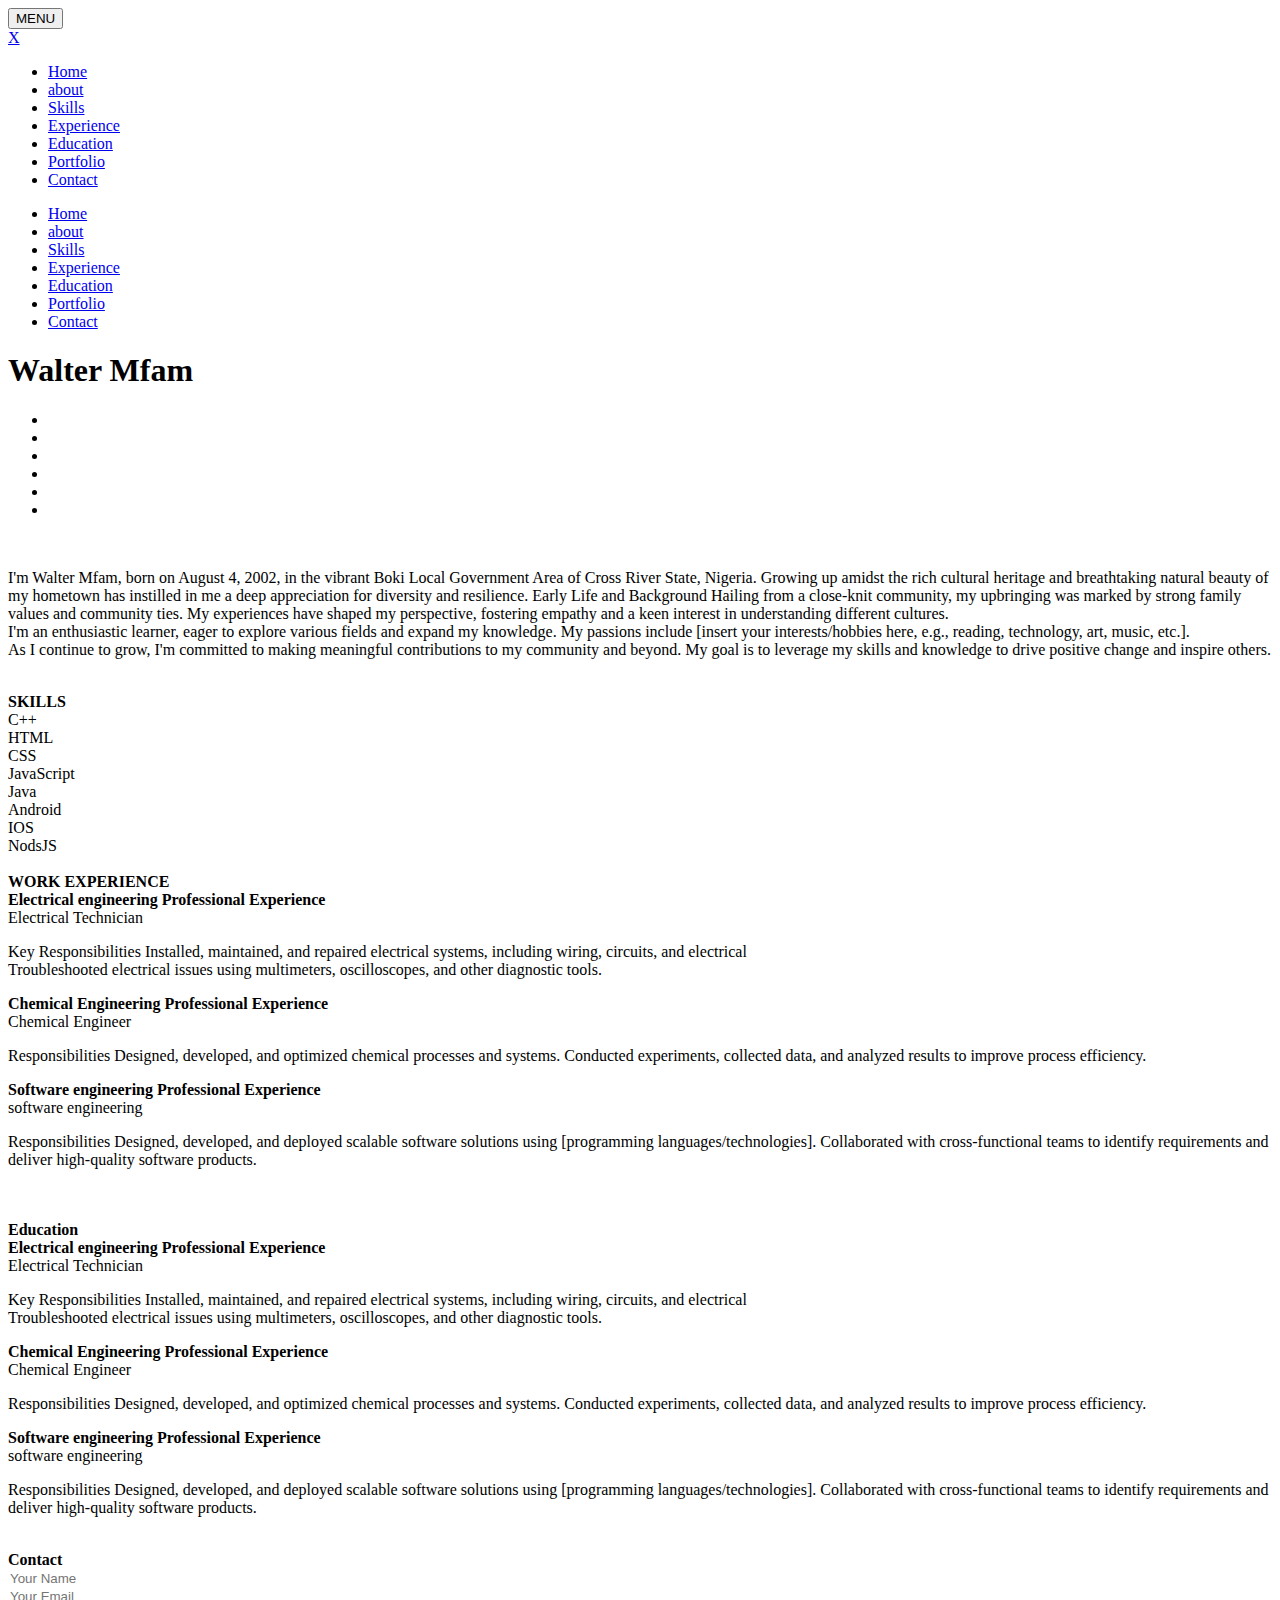
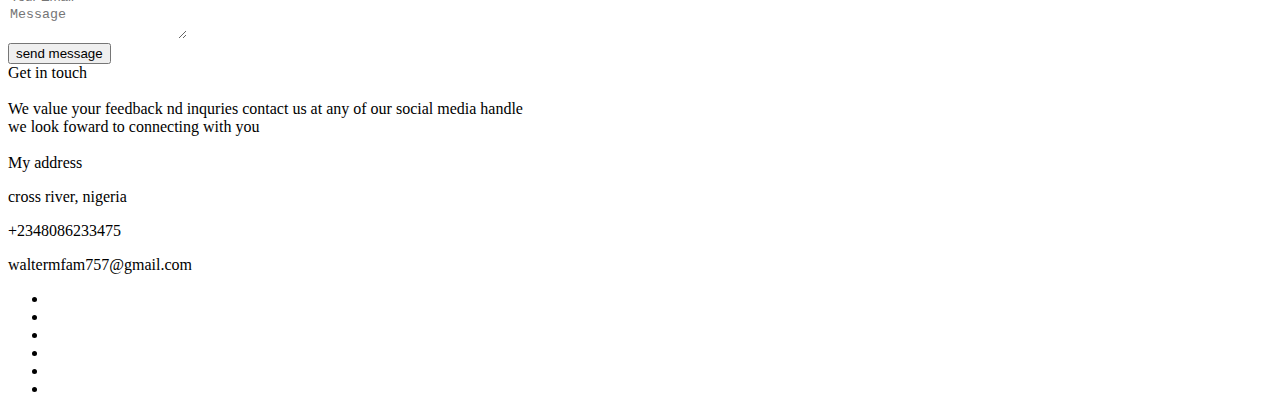
==== index.html @ c1c24587 "creat index" ====
<!DOCTYPE html>
<html lang="en">
<head>
    <meta charset="UTF-8">
    <meta name="viewport" content="width=device-width, initial-scale=1.0"  minimum-scale="1">
    <title>walter mfam</title>
    <link rel="stylesheet" href="style.css">

</head>
<body>

    <header id="body-header">
      <div class="light-div"> 
        <a id="menu"  href="#light-box"> <button id="mbtn">MENU</button> </a>
         </div>
         <div id="light-box">
                     <a href="#">X</a>
                     <ul class="list" >
                       <li>
                           <a href="#">Home</a>
                        </li>
                        <li>
                           <a href="#About">about</a>
                        </li>
                        <li>
                           <a href="#skills">Skills</a>
                        </li>
                        <li>
                           <a href="#experience">Experience</a>
                        </li>
                        <li>
                           <a href="#education">Education</a>
                        </li>
                        <li>
                           <a href="#portfolio">Portfolio</a>
                        </li>
                        <li>
                           <a href="#contact">Contact</a>
                        </li>
                   </ul>
         </div>
         
         
        <nav>
         
          <div id="hide"> 
        <ul class="horizontal-list text-center" >
            <li>
                <a href="#">Home</a>
             </li>
             <li>
                <a href="#About">about</a>
             </li>
             <li>
                <a href="#skills-section">Skills</a>
             </li>
             <li>
                <a href="#experience">Experience</a>
             </li>
             <li>
                <a href="#education">Education</a>
             </li>
             <li>
                <a href="#portfolio">Portfolio</a>
             </li>
             <li>
                <a href="#contact">Contact</a>
             </li>
        </ul>
      </div>
      </nav>
         

        <DIV class="header-name">
            <H1>
                Walter Mfam
            </H1>
        </DIV>

       <div class="social-div">
        <ul class="horizontal-list-social text-center">
            <li>
                <a href="https://www.linkedin.com/login"><img class="images" src="images/icons8-linkedin-32.png" alt=""></a>
            </li>
            <li>
                <a href="https://x.com/?lang=en"><img class="images" src="images/icons8-twitter-32.png" alt=""></a>
            </li>

            <li>
                <a href="https://www.facebook.com/"><img class="images" src="images/icons8-facebook-32.png" alt=""></a>
            </li>
            <li>
                <a href="https://accounts.google.com.ng/"><img class="images" src="images/icons8-gmail-32.png" alt=""></a>
            </li>
            <li>
                <a href="https://www.google.com/"><img class="images" src="images/icons8-google-32.png" alt=""></a>
            </li>
           
            <li>
                <a href="https://web.whatsapp.com/"><img class="images" src="images/icons8-whatsapp-32.png" alt=""></a>
            </li>
            
        </ul>
       </div>
    </header>


    

<main>

    <section class="home">

    </section>


    <section class="about">
         <div class="my-image">
            <img src="images/IMG_20240508_113622_561.jpg" alt="">

         </div>
         <div class="text-centermain">
            <p>


I'm Walter Mfam, born on August 4, 2002, in the vibrant Boki Local Government Area of Cross River State, Nigeria. Growing up amidst the rich cultural heritage and breathtaking natural beauty of my hometown has instilled in me a deep appreciation for diversity and resilience.

Early Life and Background
Hailing from a close-knit community, my upbringing was marked by strong family values and community ties. My experiences have shaped my perspective, fostering empathy and a keen interest in understanding different cultures.

<br>
I'm an enthusiastic learner, eager to explore various fields and expand my knowledge. My passions include [insert your interests/hobbies here, e.g., reading, technology, art, music, etc.].

<br>
As I continue to grow, I'm committed to making meaningful contributions to my community and beyond. My goal is to leverage my skills and knowledge to drive positive change and inspire others.
            </p>
         </div>
    </section>

    <section class="skills-section">

      <div class="skills-head">
      <DIV id="section-icon">
        <div class="ico">
        <img class="icon" src="images/icons8-skills-32.png" alt="">
        </div>
      </DIV>
      <div  id="section-text">
        <div class="text"> <b> SKILLS</b> </div>
      </div>
      </div>

      <div  class="container">
       
         
        <div class="skills">
          <div id="skills">
            <div id="color-div1"><div class="color-content"> C++</div></div>
          </div>
          <div id="skills">
            <div id="color-div2"><div class="color-content">HTML</div></div>
          </div>
          <div id="skills">
            <div id="color-div3"><div class="color-content">CSS</div></div>
          </div>
         
          <div id="skills">
            <div id="color-div5"><div class="color-content">JavaScript</div></div>
          </div>
          <div id="skills">
            <div id="color-div6"><div class="color-content">Java</div></div>
          </div>
          <div id="skills">
            <div id="color-div7"><div class="color-content">Android</div></div>
          </div>
          <div id="skills">
            <div id="color-div8"><div class="color-content">IOS</div></div>
          </div>
          <div id="skills">
            <div id="color-div9"><div class="color-content">NodsJS</div></div>
          </div>

        </div>
      </div>
    </section>

     <div class="experience">
    <section class="experience">
      <div class="skills-head">
      <DIV id="section-icon">
        <div class="ico">
        <img class="icon" src="images/icons8-work-experience-32.png" alt="">
        </div>
      </DIV>
      <div  id="section-text">
        <div class="text"> <b> WORK EXPERIENCE</b> </div>
      </div>
      </div>
      <div class="timeline">
        
        <div class="timeline-box">
            <span class="electrical"><b> Electrical engineering </b></span>
             
             <b> Professional Experience</b> <br>
 Electrical Technician <br>
<p class="experience-text">
 Key Responsibilities
 Installed, maintained, and repaired electrical systems, including wiring, circuits, and electrical <br>
 Troubleshooted electrical issues using multimeters, oscilloscopes, and other diagnostic tools. <br>


             </p>

        </div>
        <div class="timeline-box">
                  <span class="chemical"><b> Chemical Engineering </b></span>
                 <b> Professional Experience</b> <br>
Chemical Engineer <br>
<p class="experience-text">
 Responsibilities
 Designed, developed, and optimized chemical processes and systems.
Conducted experiments, collected data, and analyzed results to improve process efficiency.
</p>
        </div>
        <div class="timeline-box">
          <span class="software"><b> Software engineering</b></span>
          <b> Professional Experience</b> <br>
software engineering <br>
<p class="experience-text">
      
Responsibilities
Designed, developed, and deployed scalable software solutions using [programming languages/technologies].
Collaborated with cross-functional teams to identify requirements and deliver high-quality software products.

</p>
        </div>
        <div class="divider">

          <div class="timeline-traveller">
            
               <img class="travel-ico" src="images/icons8-airplane-32.png" alt="">
          </div>
        </div>


      </div>
    
    </section>
  </div>
    <section class="education"> 
      <div class="skills-head">
        <DIV id="section-icon">
          <div class="ico">
          <img class="icon" src="images/icons8-education-32.png" alt="">
          </div>
        </DIV>
        <div  id="section-text">
          <div class="text"> <b> Education</b> </div>
        </div>
        </div>
        <div class="timeline">
          
          <div class="timeline-box">
              <span class="electrical"><b> Electrical engineering </b></span>
               
               <b> Professional Experience</b> <br>
   Electrical Technician <br>
  <p class="experience-text">
   Key Responsibilities
   Installed, maintained, and repaired electrical systems, including wiring, circuits, and electrical <br>
   Troubleshooted electrical issues using multimeters, oscilloscopes, and other diagnostic tools. <br>
  
  
               </p>
  
          </div>
          <div class="timeline-box">
                    <span class="chemical"><b> Chemical Engineering </b></span>
                   <b> Professional Experience</b> <br>
  Chemical Engineer <br>
  <p class="experience-text">
   Responsibilities
   Designed, developed, and optimized chemical processes and systems.
  Conducted experiments, collected data, and analyzed results to improve process efficiency.
  </p>
          </div>
          <div class="timeline-box">
            <span class="software"><b> Software engineering</b></span>
            <b> Professional Experience</b> <br>
  software engineering <br>
  <p class="experience-text">
        
  Responsibilities
  Designed, developed, and deployed scalable software solutions using [programming languages/technologies].
  Collaborated with cross-functional teams to identify requirements and deliver high-quality software products.
  
  </p>
          </div>
          <div class="divider">
  
            <div class="timeline-traveller">
              
                 <img class="travel-ico" src="images/icons8-airplane-32.png" alt="">
            </div>
          </div>
  
  
        </div>
      
    </section>


    <section class="portfolio">

    </section>


    <section class="contact">
    <div class="contact-head">
      <div id="contact-text">
        <b> Contact </b>
      </div>
    </div>
    <div class="content">
      
        <form action="" id="formm">
          <div class="form">
          <input type="name" placeholder="Your Name" style="border: none;" class="input">
          <div class="border"></div>
          <input type="email" placeholder="Your Email" style="border: none;" class="input">
          <div class="border"></div>
          <textarea name="experience" id="text-area" placeholder="Message" style="border: none;"></textarea>
          <div class="border"></div>
          <button class="but">send message</button>
         </div>
        </form>

      
      <div class="contact-me">
        <span class="get">Get in touch<span> <br>
          <br>
        <span class="span-text">
          We value your feedback nd inquries contact us at any of our social media handle <br>
          we look foward to connecting with you
        </span> <br>
        <br>
        <span class="get">My address</span>
        <p class="location adjust">cross river, nigeria</p>
        <p class="phone adjust">+2348086233475</p>
        <p class="email adjust">waltermfam757@gmail.com</p>
      </div>
    </div>
    <div class="social-contact">
      <ul class="horizontal-list-social text-center">
        <li>
            <a href="https://www.linkedin.com/login"><img class="images" src="images/icons8-linkedin-32.png" alt=""></a>
        </li>
        <li>
            <a href="https://x.com/?lang=en"><img class="images" src="images/icons8-twitter-32.png" alt=""></a>
        </li>

        <li>
            <a href="https://www.facebook.com/"><img class="images" src="images/icons8-facebook-32.png" alt=""></a>
        </li>
        <li>
            <a href="https://accounts.google.com.ng/"><img class="images" src="images/icons8-gmail-32.png" alt=""></a>
        </li>
        <li>
            <a href="https://www.google.com/"><img class="images" src="images/icons8-google-32.png" alt=""></a>
        </li>
       
        <li>
            <a href="https://web.whatsapp.com/"><img class="images" src="images/icons8-whatsapp-32.png" alt=""></a>
        </li>
        
    </ul>
    </div>
    </section>
       
       </div>
    </main>
    
</body>
</html>
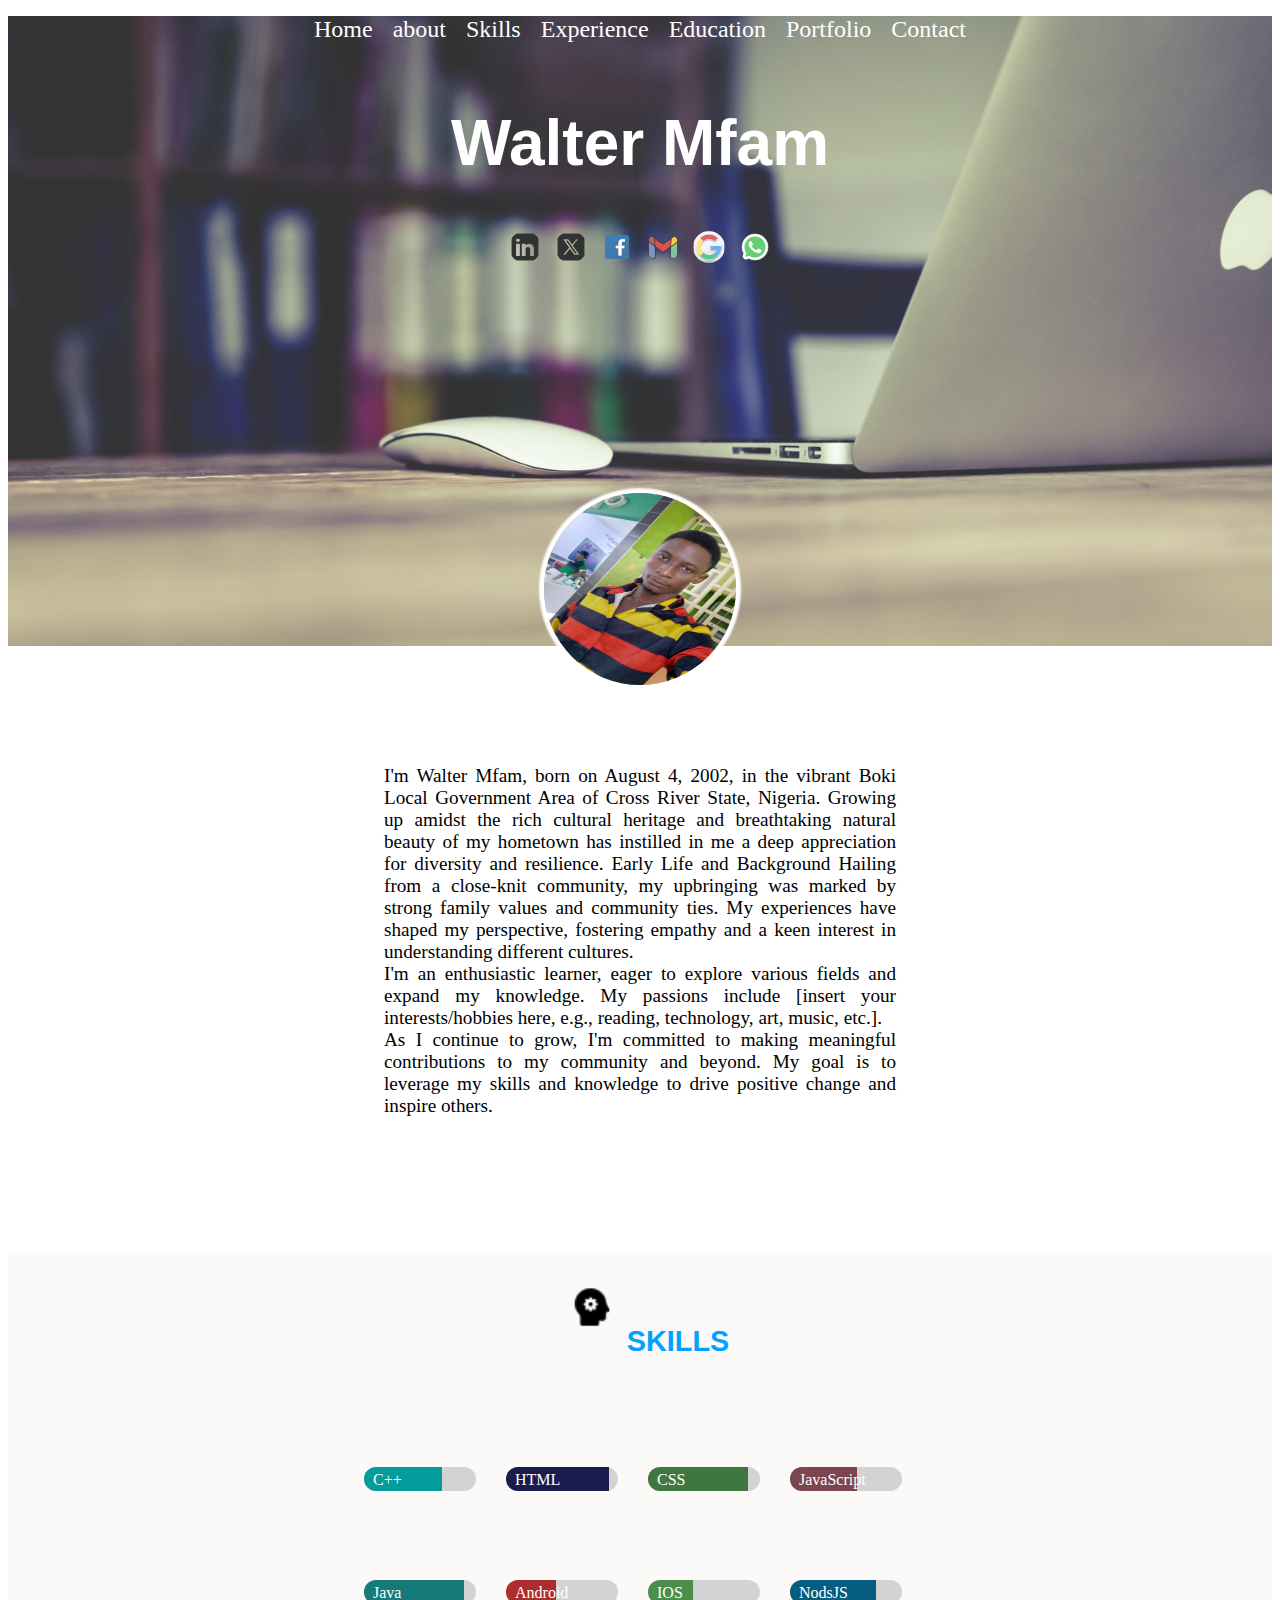
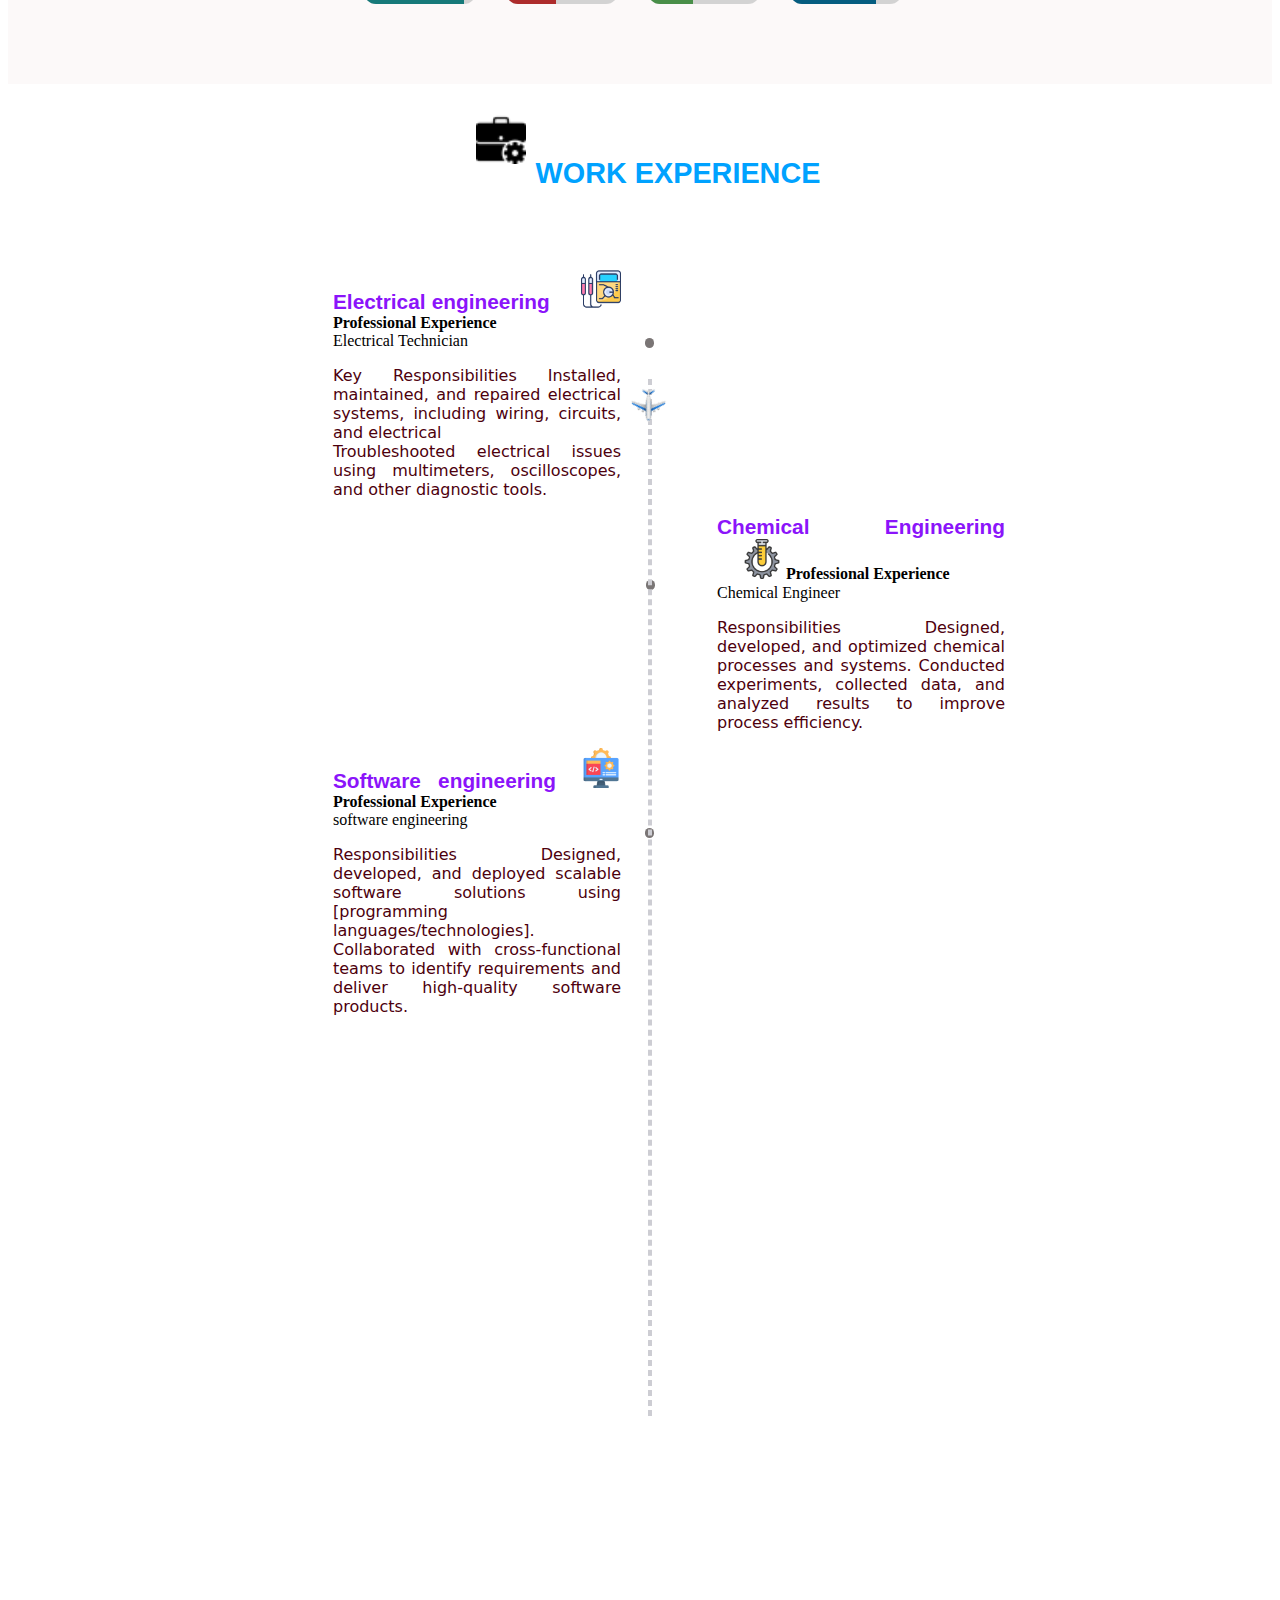
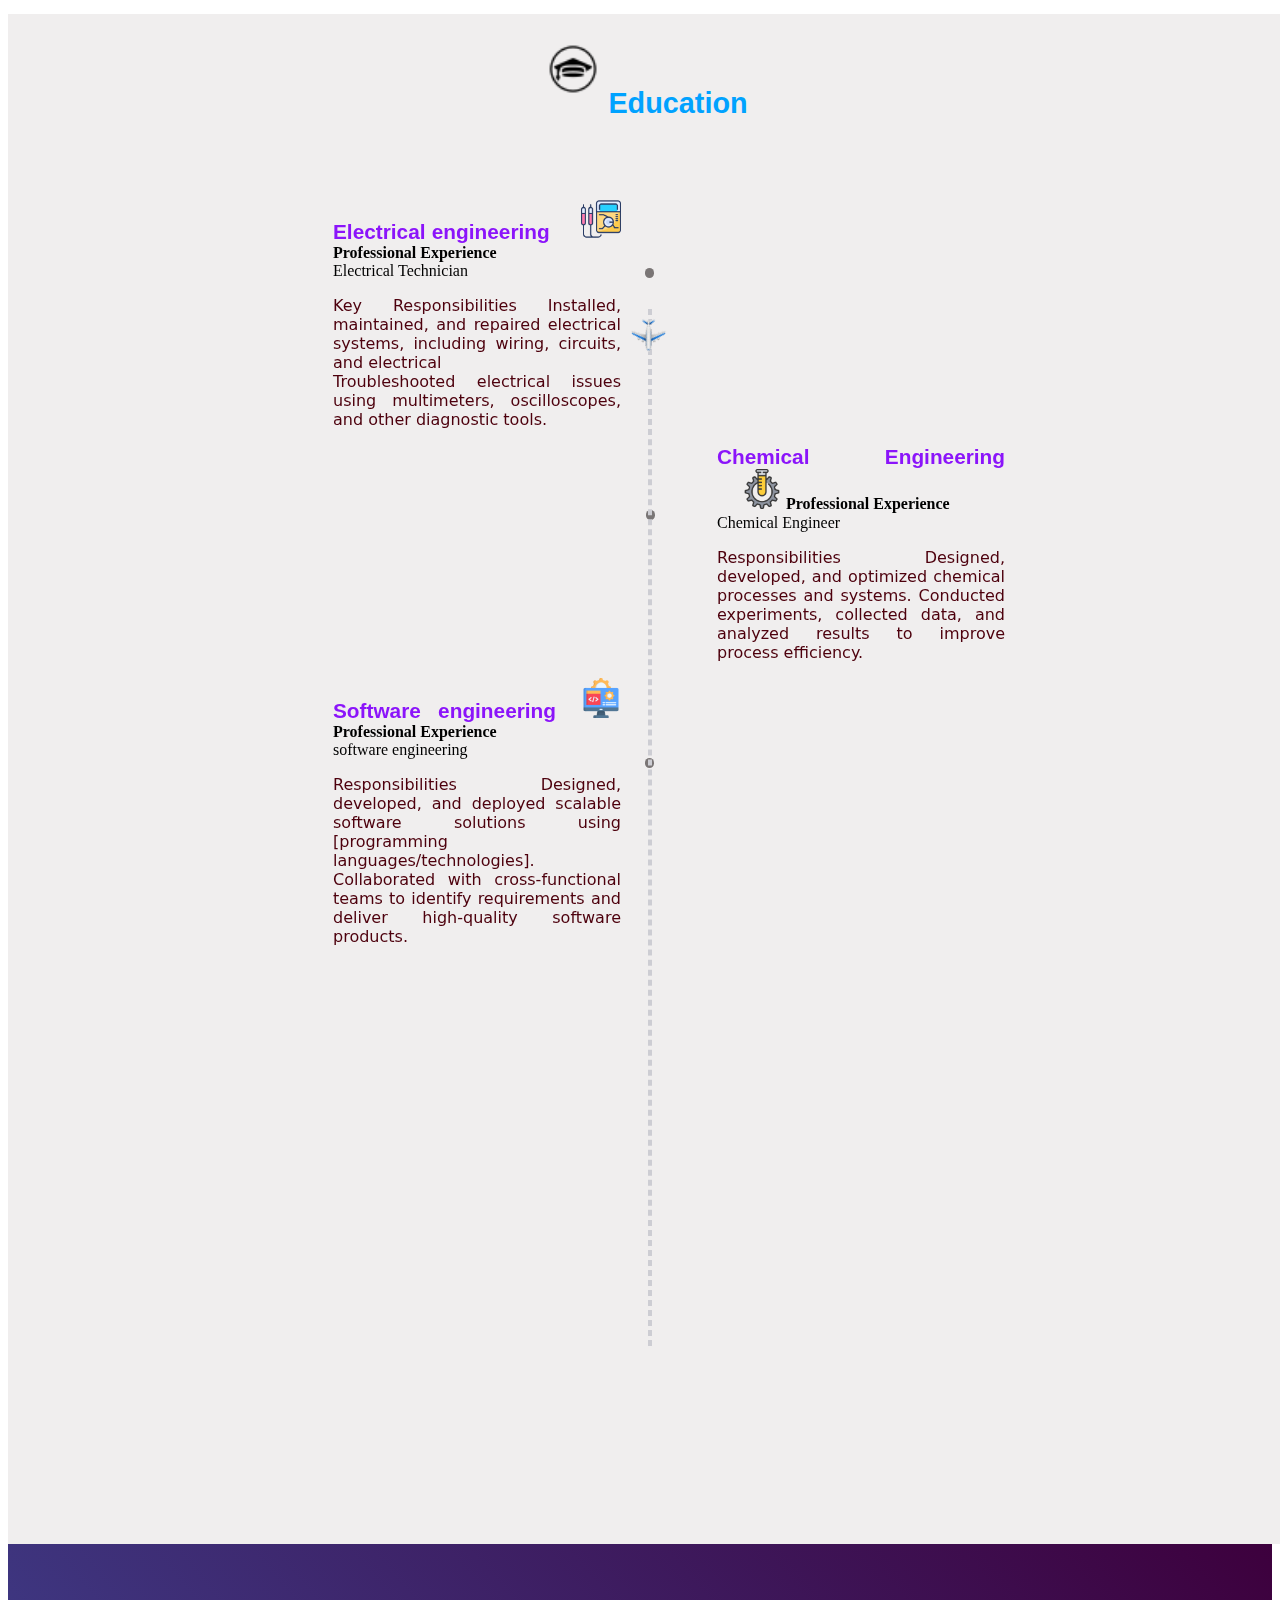
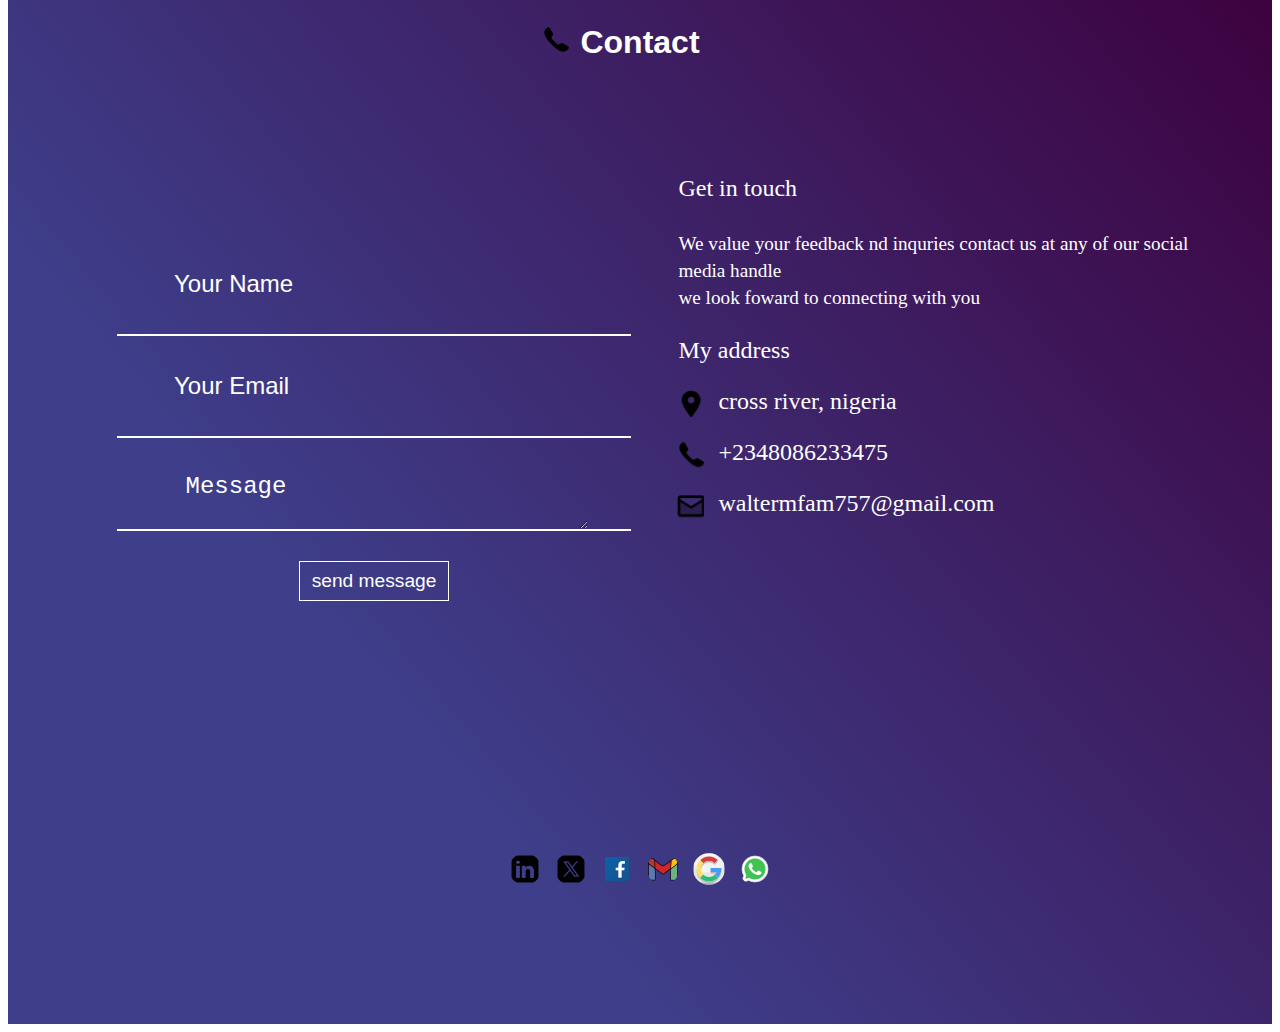
==== commit afbfdc02: "add discription meta on html" ====
--- a/index.html
+++ b/index.html
@@ -2,6 +2,10 @@
 <html lang="en">
 <head>
     <meta charset="UTF-8">
+    <meta name="description" content=" about walter mfam, walters education, walters bio, walters work experience">
+    <meta name="author" content="mfam walter mfam">
+    <meta name="keywords" content="walter, mfam, html, web developer">
+
     <meta name="viewport" content="width=device-width, initial-scale=1.0"  minimum-scale="1">
     <title>walter mfam</title>
     <link rel="stylesheet" href="style.css">
--- a/style.css
+++ b/style.css
@@ -0,0 +1,677 @@
+
+/*body header*/
+#body-header{
+    background-image:url(images/macbook_mouse.jpg) ;
+    height: 70vh;
+    background-size: cover;
+    background-position: center;
+    opacity: 0.8;
+    background-attachment: fixed;
+    
+}
+/*horizontal list*/
+.horizontal-list{
+    list-style: none;
+    padding-left: 0px;
+}
+.horizontal-list li{
+    display: inline-block;
+    margin: 0px 8px;
+    font-size: 1.5rem;
+}
+
+.horizontal-list a{
+  color: white;
+  text-decoration: none;    
+}
+.horizontal-list a:hover{
+    color: lightgray;
+    border-bottom: 1px solid white;
+    transition: color 0.5s, border-bottom 0.2s;
+}
+.text-center{
+    text-align: center;
+}
+/*horizontal list social*/
+.horizontal-list-social{
+    padding-left: 0px;
+    margin-top: 4%;
+
+}
+.horizontal-list-social li{
+    display: inline-block;
+    text-align: center;
+    padding-left: 0px;
+    margin: 0px 5px;
+}
+.images{
+    border-radius: 50%;
+}
+.images:hover{
+    box-shadow: 0px 0px 6px 4px rgb(230,196,196,0.3);
+}
+/*header name*/
+.header-name h1{
+font-family:sans-serif;
+ font-size: 4rem;
+ color: white;
+ text-align: center;
+ margin-top: 5%;
+}
+.my-image img{
+    height: 100%;
+    width: 100%;
+    border-radius: 50%;
+    box-shadow: 0px 0px 2px 5px white;
+
+}
+.my-image{
+    height: 12rem;
+    width: 12rem;
+    margin: auto;
+    margin-top: -17vh;
+}
+.about{
+    position: relative;
+    height: auto;
+
+    
+   
+}
+.text-centermain{
+    margin: auto;
+    height: auto;
+    width: 40vw;
+    font-size: 1.2rem;
+    text-align: justify;
+    margin-top:5rem;
+    margin-bottom: 15vh;
+   }
+   /*skills*/
+   .skills-section{
+    background-color: rgb(252, 249, 249);
+    height: auto;
+    max-height: 90vh;
+    display: flex;
+    flex-direction: column;
+    justify-content: center;
+    flex-wrap: wrap;
+   }
+   .section-icon{
+    display: flex;
+    align-items: center;
+   }
+   .icon{
+    height: 50px;
+    width: 50px;
+    margin-top: 30px;
+   }
+   #section-text{
+     font-size: 1.8rem;
+     color: rgb(0, 162, 255);
+     margin-top: 8px;
+     font-family: sans-serif;
+     display: flex;
+     align-items: center;
+   }
+   .text{
+    margin-bottom: 10px;
+    margin-left: 10px;
+   }
+   .ico{
+    margin-bottom: 5px;
+   }
+   
+   .skills-head{
+    display: flex;
+    height: 20vh;
+    width: 100vw;
+    justify-content: center;
+
+   }
+   .container{
+    display: flex;
+    height: 25vh;
+    width: 100vw;
+    flex-direction: row;
+    justify-content: center;
+    margin-top: 3vh;
+    max-height: 50vh;
+   }
+   .skills{
+    height: 25vh;
+    width: 50vw;
+    display: flex;
+    flex-direction: row;
+    flex-wrap: wrap;
+    max-height: 50vh;
+    justify-content: center;
+    overflow: auto;
+    
+
+   }
+   #skills{
+    height: 1.5rem;
+    width: 7rem;
+    background-color:lightgrey;
+    margin-right: 30px;
+    border-radius: 20px;
+    border: 0px solid gray;
+    margin-top: 8px;
+    
+   }
+   #color-div1{
+    background-color:rgb(4, 156, 156);
+    height: 1.5rem;
+    width: 70%;
+    border-top-left-radius: 20px;
+    border-bottom-left-radius: 20px;
+   }
+   #color-div2{
+    background-color:rgb(27, 27, 78);
+    height: 1.5rem;
+    width: 92%;
+    border-top-left-radius: 20px;
+    border-bottom-left-radius: 20px;
+   }
+  
+   #color-div3{
+    background-color:rgb(64, 119, 64);
+    height: 1.5rem;
+    width: 89%;
+    border-top-left-radius: 20px;
+    border-bottom-left-radius: 20px;
+   }
+   #color-div4{
+    background-color:rgb(126, 119, 61);
+    height: 1.5rem;
+    width: 40%;
+    border-top-left-radius: 20px;
+    border-bottom-left-radius: 20px;
+   }
+   #color-div5{
+    background-color:rgb(122, 70, 79);
+    height: 1.5rem;
+    width: 60%;
+    border-top-left-radius: 20px;
+    border-bottom-left-radius: 20px;
+   }
+   #color-div6{
+    background-color:rgb(22, 122, 122);
+    height: 1.5rem;
+    width: 89%;
+    border-top-left-radius: 20px;
+    border-bottom-left-radius: 20px;
+   }
+   #color-div7{
+    background-color:rgb(173, 44, 44);
+    height: 1.5rem;
+    width: 45%;
+    border-top-left-radius: 20px;
+    border-bottom-left-radius: 20px;
+   }
+   #color-div8{
+    background-color:rgb(73, 143, 73);
+    height: 1.5rem;
+    width: 40%;
+    border-top-left-radius: 20px;
+    border-bottom-left-radius: 20px;
+   }
+   #color-div9{
+    background-color:rgb(5, 93, 128);
+    height: 1.5rem;
+    width: 77%;
+    border-top-left-radius: 20px;
+    border-bottom-left-radius: 20px;
+   }
+   .color-content{
+    margin-left: 9px;
+    padding-top: 4px;
+    color: white;
+   }
+/*work experience*/
+.experience, .education{
+    height: 170vh;
+    width: 100vw;
+    display: inline-block;
+    background-color:white;
+    display: flex;
+    align-items: center;
+    flex-direction: column;
+
+}
+
+.timeline{
+    position: relative;
+    
+    height: 75%;
+    width: 50vw;
+    
+}
+.timeline-box{
+    width: 45%;
+    margin: 5px;
+    position: relative;
+    min-height: 200px;
+    text-align: justify;
+}
+.timeline-box:nth-child(2n){
+ left: 60%;
+}
+
+
+.electrical::after{
+    background-image: url(images/voltage-indicator_5064509.png);
+    content: '';
+    background-size: contain;
+    display: inline-block;
+    height: 40px;
+    width: 40px;
+    margin-left: 25px;
+    
+}
+.electrical{
+    color: rgb(139, 20, 250);
+    font-family: sans-serif;
+    font-size: 1.3rem;
+}
+.chemical{
+    color: rgb(139, 20, 250);
+    font-family: sans-serif;
+    font-size: 1.3rem;
+}
+.software{
+    color: rgb(139, 20, 250);
+    font-family: sans-serif;
+    font-size: 1.3rem;
+}
+
+
+.chemical::after{
+    background-image: url(images/science_15126942.png);
+    content: '';
+    background-size: contain;
+    display: inline-block;
+    height: 40px;
+    width: 40px;
+    margin-left: 25px;
+}
+.software::after{
+    background-image: url(images/program_16681432.png);
+    content: '';
+    background-size: contain;
+    display: inline-block;
+    height: 40px;
+    width: 40px;
+    margin-left: 25px;
+}
+.experience-text{
+    font-family:system-ui, -apple-system, BlinkMacSystemFont, 'Segoe UI', Roboto, Oxygen, Ubuntu, Cantarell, 'Open Sans', 'Helvetica Neue', sans-serif;
+    color:rgb(77, 0, 13);
+}
+
+  .timeline-traveller{
+   transform: rotate(135deg);
+   position: sticky;
+   top: 25%;
+  }
+  .travel-ico{
+    margin-left: -12px;
+  }
+
+  
+  .divider{
+    border: 2px rgb(205, 205, 211) dashed;
+    height: 90%;
+    width: 0;
+    top: 10%;
+    left: 50%;
+    position: absolute;
+  }
+  .timeline-box:nth-child(2n+1)::after{
+    content: '';
+    border-radius: 50%;
+    position: absolute;
+    background-color:rgb(122, 117, 117);
+    width: 0.6rem;
+    height: 0.6rem;
+    right: -11.5%;
+    top: 30%;
+  }
+  .timeline-box:nth-child(2n)::after{
+    content: '';
+    border-radius: 50%;
+    position: absolute;
+    background-color:rgb(122, 118, 118);
+    width: 0.6rem;
+    height: 0.6rem;
+    left: -24.7%;
+    top: 30%;
+  }
+  .education{
+    background-color: rgb(240, 238, 238);
+  }
+  @media screen and (max-width: 600px){
+   
+    #mbtn{
+      color:white;
+      background-color: transparent;
+      height: 30px;
+      width: 60px;
+      border: 1px solid white;
+    }
+    .header-name h1{
+      font-family:sans-serif;
+       font-size: 3rem !important;
+       color: white;
+       text-align: center;
+       margin-top: 0%!important;
+          padding-top: 150px;
+       display: block !important;
+      }
+      .horizontal-list-social{
+        padding-left: 0px;
+        margin-top: 4%;
+    
+    }
+    .horizontal-list-social li{
+        display: block !important;
+        text-align:right !important;
+        padding-left: 0px;
+        margin: 0;
+        position:'';
+    }
+    .social-div{
+      height: 100px !important;
+      position: fixed !important;
+       left: 93% !important;
+       top: 38%;
+    }
+    .timeline{
+        width: 90vw;
+    }
+    .divider{
+     
+      left: 3%;
+    }
+    .timeline-box{
+      width: 70%;
+      left: 12% !important;
+    }
+    .timeline-box:nth-child(2n+1)::after{
+          left: -15%;
+    }
+    .timeline-box:nth-child(2n)::after{
+      left: -15%;
+}
+.text-centermain{
+  width: 80%;
+}
+.contact{
+    height: 150vh !important;
+    width: 100%;
+    background-image: linear-gradient(-130deg, rgb(61, 0, 61), rgb(62, 62, 138) 70%);
+    display: flex !important;
+    flex-direction: column;
+    align-items: center;
+}
+.content{
+  flex-direction: column;
+  height: 70%;
+  width: 80%;
+
+
+}
+#formm{
+  height: 350px !important;
+  width: 100% !important;
+}
+
+.form{
+  height:350px !important;
+  width: 100% !important;
+  
+}
+.contact-me{
+  height: 370px !important;
+  width: 100% !important;
+
+}
+.contact input{
+  height: 30px !important;
+  width: 170px !important;
+  font-size: 15px !important;
+   display: inline !important;
+}
+.span-text{
+  font-size: 15px !important;
+}
+form .border{
+  height: 0px;
+  width: 200px;
+  border: 1px solid rgb(255, 255, 255);
+}
+#text-area{
+height: 10px;
+width: 100px;
+font-size: 20px !important;
+max-width: 170px !important;
+min-width: 170px !important;
+min-height: 40px !important;
+max-height: 100px !important;
+margin-left: 0px !important;
+}
+.social-contact{
+  height: 7% !important;
+  width: 80% !important;
+}
+.contact-head{
+  height: 5% !important;
+  width: 20%;
+}
+#hide{
+  display: none;
+}
+.light-div{
+  display: block !important;
+  float: right;
+}
+#light-box:target{
+  height: 38% !important;
+  width:30% !important;
+  background-color: rgb(51, 48, 48);
+  top: 1.4%;
+  left: 70%;
+  transition: 1s step-start;
+  
+}
+.social-contact{
+  display: none;
+}
+
+  }
+
+  /*contact*/
+  .contact{
+    height: 120vh;
+    width: 100%;
+    background-image: linear-gradient(-130deg, rgb(61, 0, 61), rgb(62, 62, 138) 70%);
+    display: flex;
+    flex-direction: column;
+    align-items: center;
+    
+  }
+  .contact-head{
+     height: 20%;
+     width: 20%;
+  }
+  .content{
+    height: 70%;
+    width: 90%;
+    display: flex;
+    flex-direction: row;
+    align-items: center;
+    justify-content: center;
+    flex-wrap: wrap;
+    min-width: 400px;
+  }
+  .social-contact{
+    height: 20%;
+    width: 50%;
+  }
+  #formm{
+    width: 50%;
+    height: 500px;
+  }
+  
+  .form{
+    height: 100%;
+    width: 100%;
+    margin-right: 20px;
+    display: flex;
+    flex-direction:column ;
+    align-items: center;
+
+    
+  }
+  .contact-me{
+    height: 90%;
+    width: 45%;
+    margin-left: 20px;
+  }
+  .contact input{
+    display: block;
+    margin: 20px;
+    height: 50px;
+    width: 400px;
+    font-size: 1.5rem;
+    border: none;
+    background-color: transparent;
+    padding: 5px;
+    color: white;
+
+  }
+  #text-area{
+    width: 400px;
+    font-size: 1.5rem;
+    margin-left: 20px;
+    margin-top: 30px;
+    background-color:transparent;
+    color: white;
+    padding-top: 5px;
+    padding-left: 5px;
+    max-width:400px ;
+    max-height: 60px;
+  
+  }
+  ::placeholder{
+    color: white;
+  }
+  .border{
+      height: 0px;
+      width: 90%;
+      border: 1px solid white;
+  }
+  .but{
+            display: block;
+            height: 40px;
+            width: 150px;
+            font-size: 1.2rem;
+            background-color: transparent;
+            color: white;
+            border: 1px solid white;
+            margin: auto;
+            margin-top: 30px;
+  }
+   .get{
+font-size: 1.5rem;
+color: white;
+  }
+  .contact-me .span-text{
+    font-size: 1.2rem;
+    color: white;
+  }
+  .location::before{
+    content: '';
+    background-image: url(images/icons8-location-32.png);
+    height: 1.8rem;
+    width: 1.8rem;
+    position: absolute;
+    margin-left: -43px;
+    
+  }
+  .phone::before{
+    content: '';
+    background-image: url(images/icons8-phone-32.png);
+    height: 1.8rem;
+    width: 1.8rem;
+    position: absolute;
+    margin-left: -43px;
+    
+  }
+  .email::before{
+    content: '';
+    background-image: url(images/icons8-email-32.png);
+    height: 1.8rem;
+    width: 1.8rem;
+    position: absolute;
+    margin-left: -43px;
+    
+  }
+  .adjust{
+    margin-left: 40px;
+  }
+.contact-head{
+    display: flex;
+    align-items: center;
+    justify-content: center;
+}
+#contact-text{
+
+  font-size: 2rem;
+  color: white;
+  font-family: sans-serif;
+}
+#contact-text::before{
+content: '';
+background-image: url(images/icons8-phone-32.png);
+height: 30px;
+width: 30px;
+position: absolute;
+margin-left: -40px;
+}
+#light-box{
+  height: 0;
+  width: 0;
+  position: fixed;
+  top: 0;
+  left: 0;
+  overflow: hidden;
+  
+}
+#light-box:target{
+  height: 35%;
+  width:10% ;
+  background-color: rgb(51, 48, 48);
+  
+}
+ #light-box a{
+  font-size: 20px;
+  color: white;
+  text-decoration: none;
+  padding-top: 50px;
+  
+}
+#menu{
+  color: rgb(255, 255, 255);
+  font-size: 30px;
+  text-decoration: none;
+}
+#light-box li{
+  list-style: none;
+}
+.light-div{
+  display: none;
+  float: right;
+  margin-right: 3px;
+}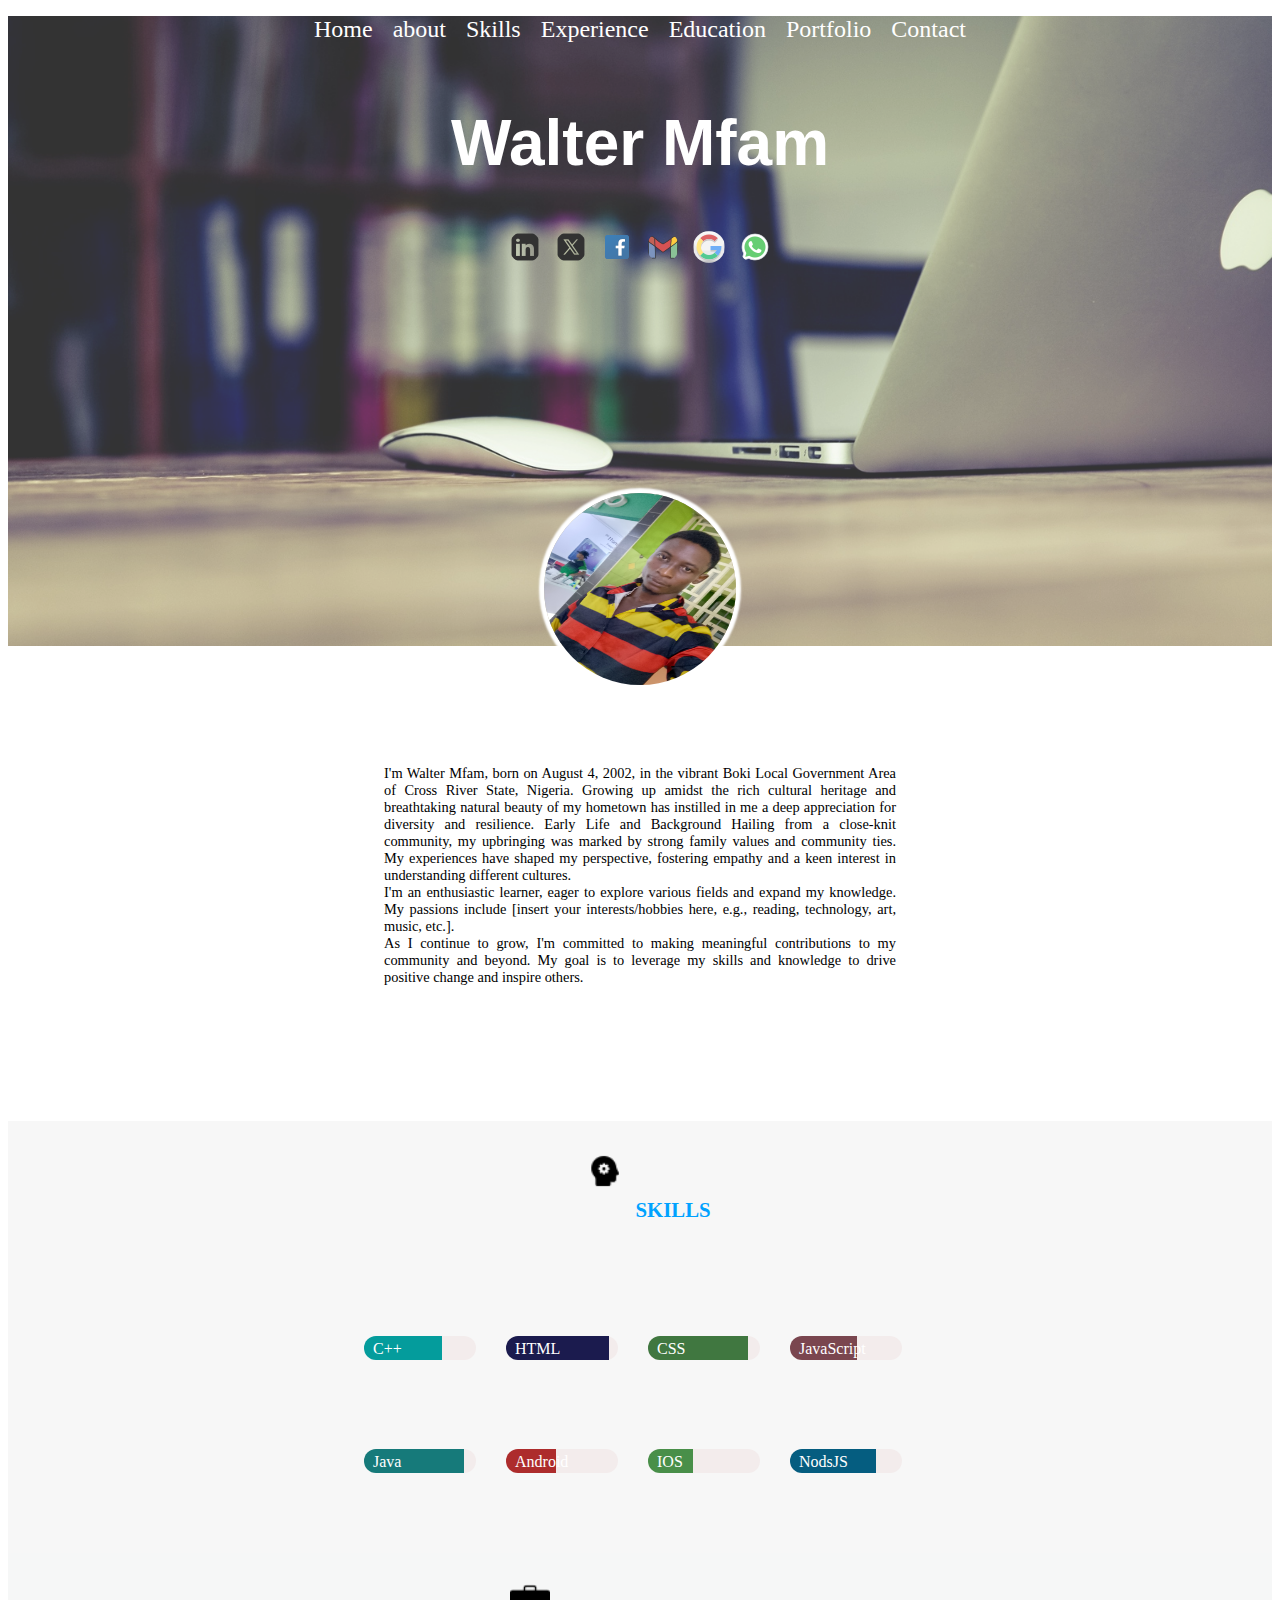
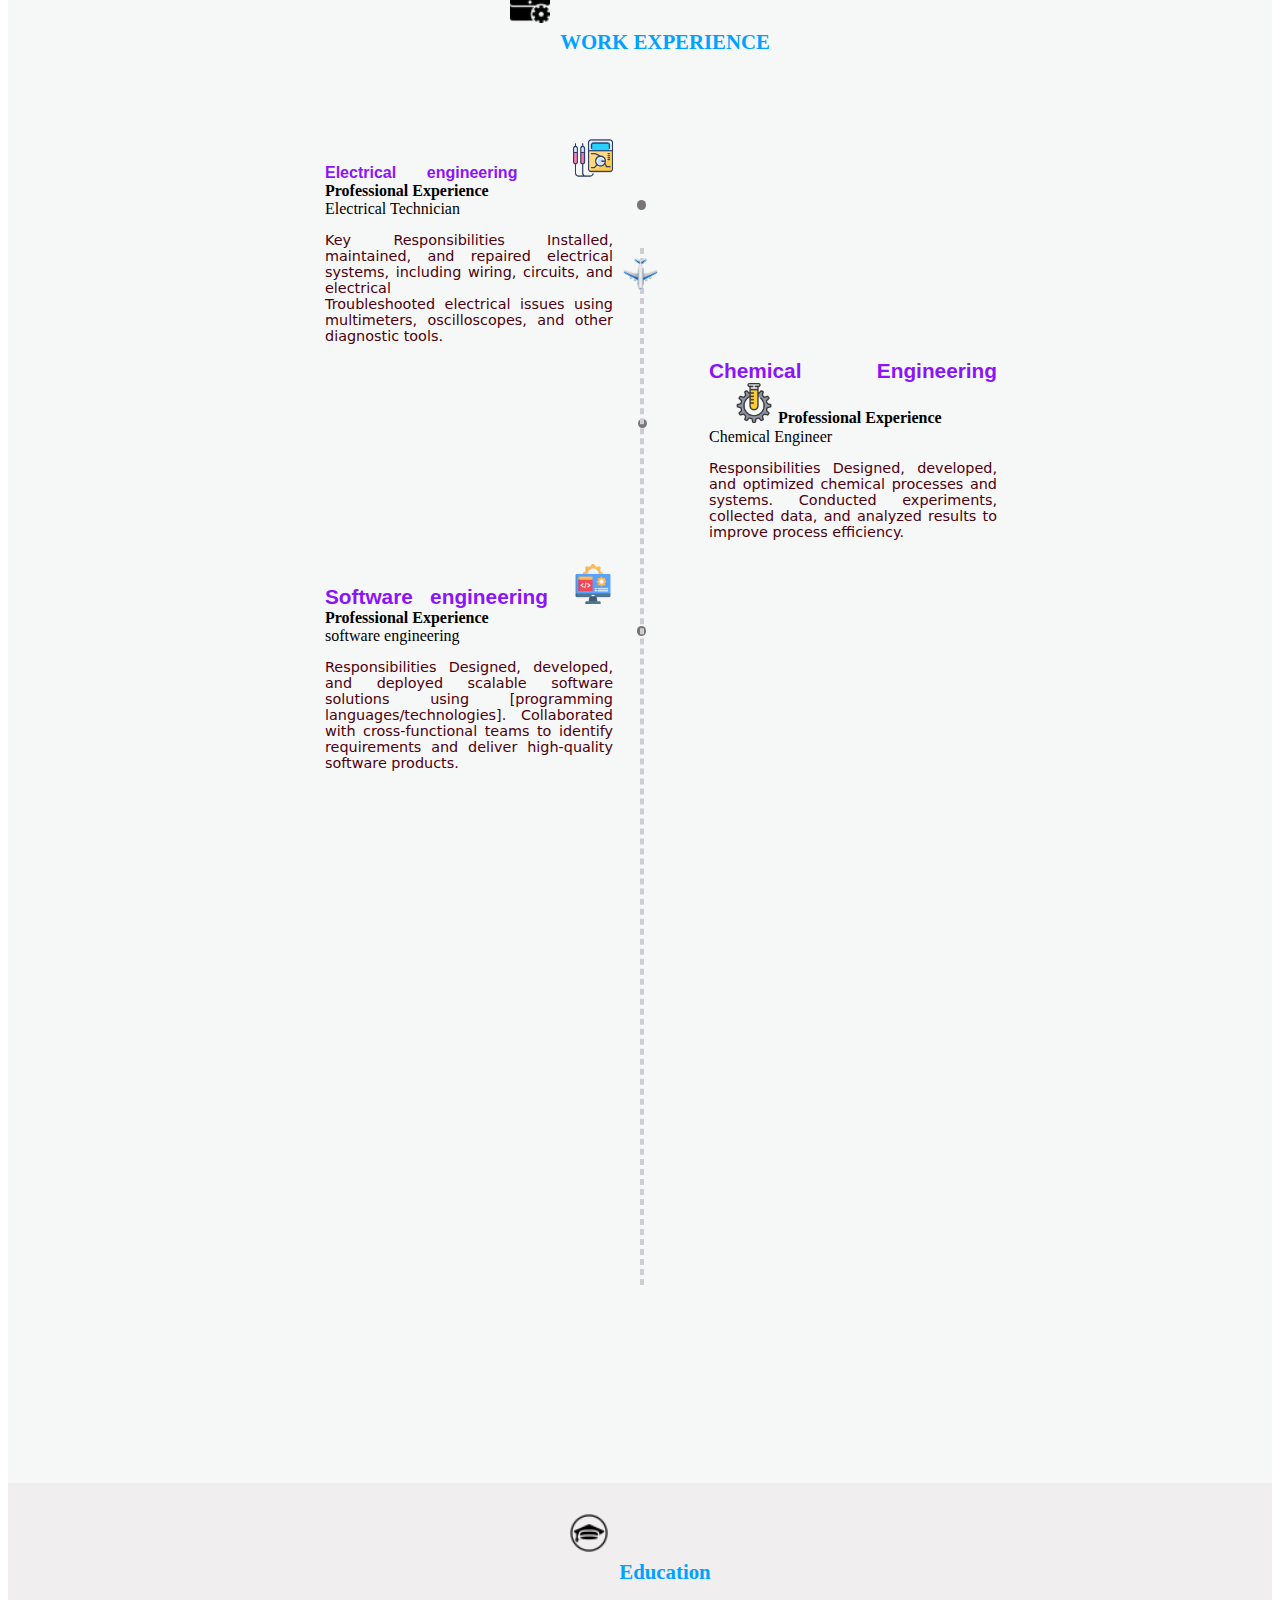
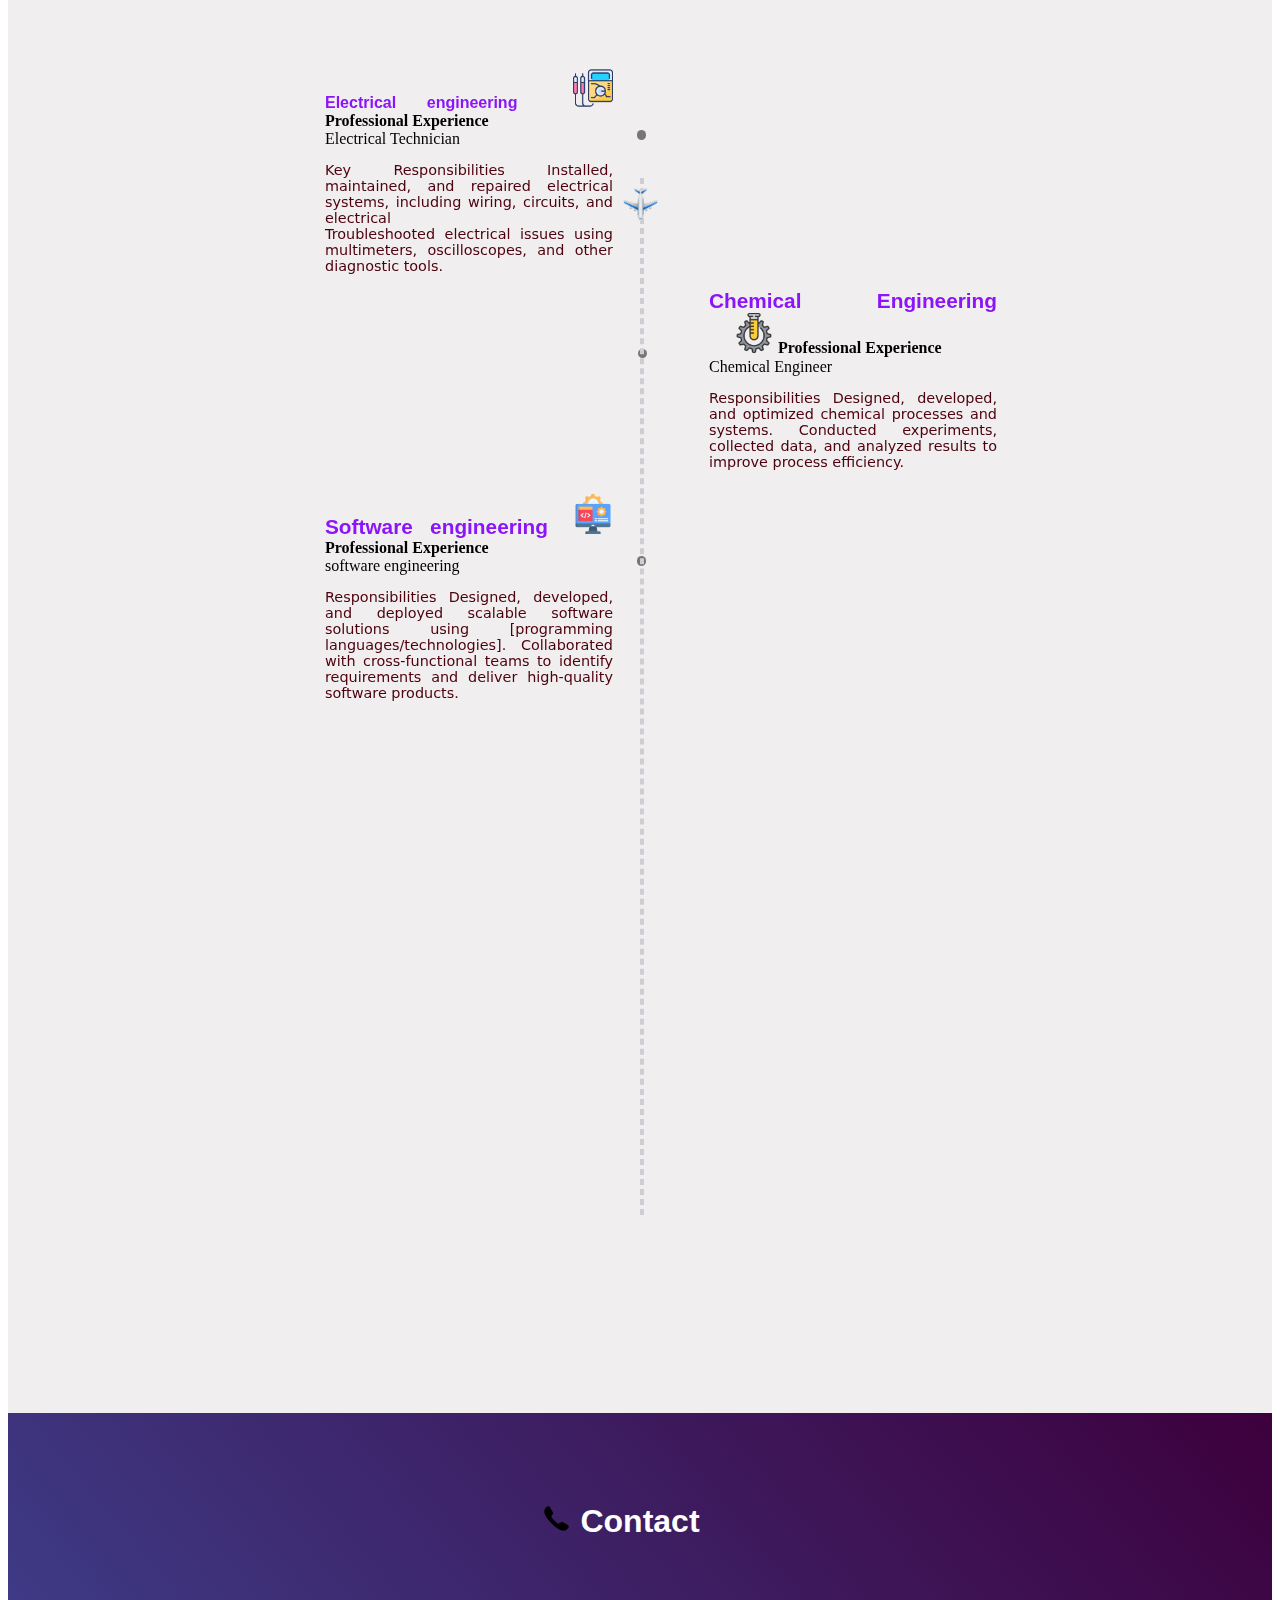
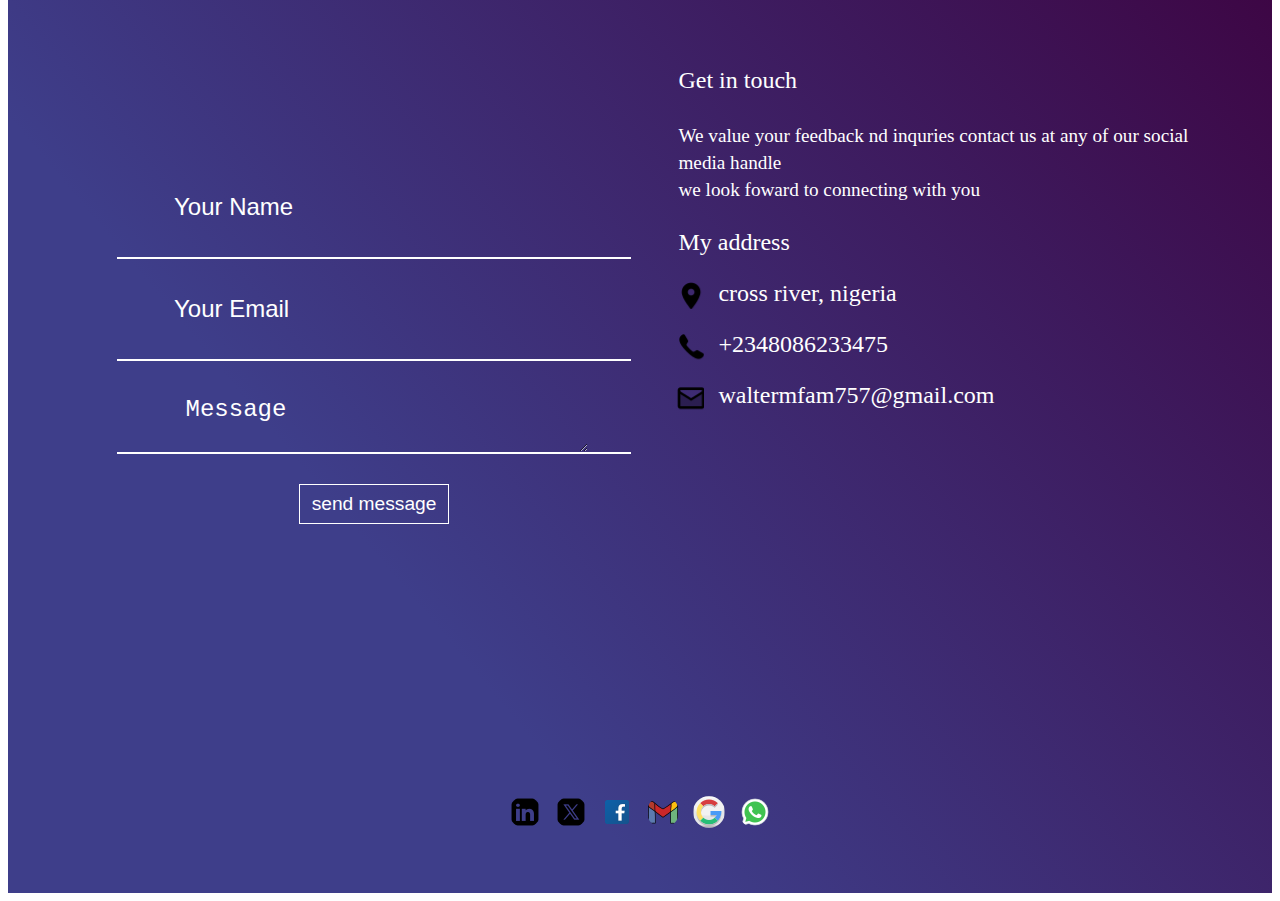
==== commit 16a9e854: "changes on html/css" ====
--- a/index.html
+++ b/index.html
@@ -24,10 +24,10 @@
                            <a href="#">Home</a>
                         </li>
                         <li>
-                           <a href="#About">about</a>
-                        </li>
-                        <li>
-                           <a href="#skills">Skills</a>
+                           <a href="#About"> about </a>
+                        </li>
+                        <li>
+                           <a href="#skills"> Skills </a>
                         </li>
                         <li>
                            <a href="#experience">Experience</a>
@@ -56,7 +56,7 @@
                 <a href="#About">about</a>
              </li>
              <li>
-                <a href="#skills-section">Skills</a>
+                <a href="#skills">Skills</a>
              </li>
              <li>
                 <a href="#experience">Experience</a>
@@ -113,12 +113,12 @@
 
 <main>
 
-    <section class="home">
-
-    </section>
-
-
-    <section class="about">
+    <section id="home">
+
+    </section>
+
+
+    <section id="about" >
          <div class="my-image">
             <img src="images/IMG_20240508_113622_561.jpg" alt="">
 
@@ -141,7 +141,7 @@
          </div>
     </section>
 
-    <section class="skills-section">
+    <section id="skills-section" >
 
       <div class="skills-head">
       <DIV id="section-icon">
@@ -189,7 +189,7 @@
     </section>
 
      <div class="experience">
-    <section class="experience">
+    <section id="experience">
       <div class="skills-head">
       <DIV id="section-icon">
         <div class="ico">
@@ -251,7 +251,7 @@
     
     </section>
   </div>
-    <section class="education"> 
+    <section id="education"> 
       <div class="skills-head">
         <DIV id="section-icon">
           <div class="ico">
@@ -319,7 +319,7 @@
     </section>
 
 
-    <section class="contact">
+    <section id="contact">
     <div class="contact-head">
       <div id="contact-text">
         <b> Contact </b>
--- a/style.css
+++ b/style.css
@@ -1,5 +1,8 @@
 
 /*body header*/
+html{
+  scroll-behavior: smooth;
+}
 #body-header{
     background-image:url(images/macbook_mouse.jpg) ;
     height: 70vh;
@@ -8,6 +11,7 @@
     opacity: 0.8;
     background-attachment: fixed;
     
+    
 }
 /*horizontal list*/
 .horizontal-list{
@@ -29,6 +33,7 @@
     border-bottom: 1px solid white;
     transition: color 0.5s, border-bottom 0.2s;
 }
+
 .text-center{
     text-align: center;
 }
@@ -63,6 +68,7 @@
     width: 100%;
     border-radius: 50%;
     box-shadow: 0px 0px 2px 5px white;
+    
 
 }
 .my-image{
@@ -71,10 +77,11 @@
     margin: auto;
     margin-top: -17vh;
 }
-.about{
+#about{
     position: relative;
     height: auto;
-
+    width: 100%;
+ background-color: rgba(255, 255, 255, 0);
     
    
 }
@@ -82,35 +89,38 @@
     margin: auto;
     height: auto;
     width: 40vw;
-    font-size: 1.2rem;
+    font-size: 0.9rem;
     text-align: justify;
     margin-top:5rem;
     margin-bottom: 15vh;
    }
+   
    /*skills*/
-   .skills-section{
-    background-color: rgb(252, 249, 249);
+   #skills-section{
+    background-color: rgb(247, 247, 247);
     height: auto;
     max-height: 90vh;
     display: flex;
     flex-direction: column;
     justify-content: center;
     flex-wrap: wrap;
+    width: 100%;
    }
    .section-icon{
     display: flex;
     align-items: center;
    }
    .icon{
-    height: 50px;
-    width: 50px;
+    
+    height: 40px;
+    width: 40px;
     margin-top: 30px;
    }
    #section-text{
-     font-size: 1.8rem;
+     font-size: 1.3rem;
      color: rgb(0, 162, 255);
      margin-top: 8px;
-     font-family: sans-serif;
+     font-family: cursive;
      display: flex;
      align-items: center;
    }
@@ -153,7 +163,7 @@
    #skills{
     height: 1.5rem;
     width: 7rem;
-    background-color:lightgrey;
+    background-color:rgb(243, 236, 236);
     margin-right: 30px;
     border-radius: 20px;
     border: 0px solid gray;
@@ -230,11 +240,11 @@
     color: white;
    }
 /*work experience*/
-.experience, .education{
+#experience, #education{
     height: 170vh;
-    width: 100vw;
+    width: 100%;
     display: inline-block;
-    background-color:white;
+    background-color:rgb(246, 247, 247);
     display: flex;
     align-items: center;
     flex-direction: column;
@@ -273,7 +283,7 @@
 .electrical{
     color: rgb(139, 20, 250);
     font-family: sans-serif;
-    font-size: 1.3rem;
+    font-size: 1rem;
 }
 .chemical{
     color: rgb(139, 20, 250);
@@ -308,6 +318,7 @@
 .experience-text{
     font-family:system-ui, -apple-system, BlinkMacSystemFont, 'Segoe UI', Roboto, Oxygen, Ubuntu, Cantarell, 'Open Sans', 'Helvetica Neue', sans-serif;
     color:rgb(77, 0, 13);
+    font-size: 0.9rem;
 }
 
   .timeline-traveller{
@@ -348,9 +359,13 @@
     left: -24.7%;
     top: 30%;
   }
-  .education{
+  #education{
     background-color: rgb(240, 238, 238);
-  }
+    display: flex;
+    flex-direction: column;
+    align-items: center;
+  }
+ 
   @media screen and (max-width: 600px){
    
     #mbtn{
@@ -384,19 +399,21 @@
     .social-div{
       height: 100px !important;
       position: fixed !important;
-       left: 93% !important;
+       left: 90% !important;
        top: 38%;
     }
     .timeline{
-        width: 90vw;
+        width: 100vw !important;
+        padding-bottom: 50px;
     }
     .divider{
      
-      left: 3%;
+      left: 19%;
+      height: 600px;
     }
     .timeline-box{
-      width: 70%;
-      left: 12% !important;
+      width: 50% !important;
+      left: 25% !important;
     }
     .timeline-box:nth-child(2n+1)::after{
           left: -15%;
@@ -406,10 +423,11 @@
 }
 .text-centermain{
   width: 80%;
-}
-.contact{
-    height: 150vh !important;
-    width: 100%;
+
+}
+#contact{
+    height: 130vh !important;
+    width: 100% !important;
     background-image: linear-gradient(-130deg, rgb(61, 0, 61), rgb(62, 62, 138) 70%);
     display: flex !important;
     flex-direction: column;
@@ -437,7 +455,7 @@
   width: 100% !important;
 
 }
-.contact input{
+#contact input{
   height: 30px !important;
   width: 170px !important;
   font-size: 15px !important;
@@ -474,25 +492,209 @@
 }
 .light-div{
   display: block !important;
-  float: right;
 }
 #light-box:target{
-  height: 38% !important;
-  width:30% !important;
-  background-color: rgb(51, 48, 48);
+  height: 40% !important;
+  width:100% !important;
+  background-color: rgba(156, 138, 138, 0.274) !important;
   top: 1.4%;
-  left: 70%;
-  transition: 1s step-start;
+  transition: 1s ease-in-out !important;
   
 }
 .social-contact{
   display: none;
 }
-
+#contact input{
+  display: block;
+  margin: 10px !important;
+  height: 30px !important;
+  width: 400px;
+  font-size: 0.9rem !important;
+  border: none;
+  background-color: transparent;
+  padding: 2px !important;
+  color: white;
+
+}
+.adjust{
+  margin-left: 40px;
+  font-size: 15px;
+}
+  }
+  @media screen and (max-width: 480px){
+   
+    #mbtn{
+      color:white;
+      background-color: transparent;
+      height: 30px;
+      width: 60px;
+      border: 1px solid white;
+    }
+    .header-name h1{
+      font-family:cursive;
+       font-size: 2.5em !important;
+       color: white;
+       text-align: center;
+       margin-top: 0%!important;
+          padding-top: 180px;
+       display: block !important;
+      }
+      .horizontal-list-social{
+        padding-left: 0px;
+        margin-top: 4%;
+    
+    }
+    .horizontal-list-social li{
+        display: block !important;
+        text-align:right !important;
+        padding-left: 0px;
+        margin: 0;
+        position:'';
+    }
+    .social-div{
+      height: 100px !important;
+      position: fixed !important;
+       left: 90% !important;
+       top: 38%;
+    }
+    .timeline{
+        width: 100vw !important;
+        padding-bottom: 50px;
+        padding-bottom: 50px;
+    }
+    .divider{
+     
+      left: 19%;
+      height: 700px;
+    }
+    .timeline-box{
+      width: 70%;
+      left: 25% !important;
+      padding-bottom: 30px;
+      text-align: center;
+      max-height: 300px;
+    }
+    .timeline-box:nth-child(2n+1)::after{
+          left: -15%;
+    }
+    .timeline-box:nth-child(2n)::after{
+      left: -15%;
+}
+.chemical::after{
+  display: none !important;
+}
+.software::after{
+  display: none;
+}
+.electrical::after{
+  display: none;
+}
+.text-centermain{
+  width: 80%;
+
+}
+#contact{
+    height: 130vh !important;
+    width: 100% !important;
+    background-image: linear-gradient(-130deg, rgb(61, 0, 61), rgb(62, 62, 138) 70%);
+    display: flex !important;
+    flex-direction: column;
+    align-items: center;
+}
+.content{
+  flex-direction: column;
+  height: 70%;
+  width: 80%;
+
+
+}
+#formm{
+  height: 350px !important;
+  width: 100% !important;
+}
+
+.form{
+  height:350px !important;
+  width: 100% !important;
+  
+}
+.contact-me{
+  height: 370px !important;
+  width: 70% !important;
+   text-align: center !important;
+}
+.contact-head{
+  padding-top: 50px !important;
+}
+#contact input{
+  height: 30px !important;
+  width: 170px !important;
+  font-size: 15px !important;
+   display: inline !important;
+}
+.span-text{
+  font-size: 15px !important;
+}
+form .border{
+  height: 0px;
+  width: 200px;
+  border: 1px solid rgb(255, 255, 255);
+}
+#text-area{
+height: 10px;
+width: 100px;
+font-size: 20px !important;
+max-width: 170px !important;
+min-width: 170px !important;
+min-height: 40px !important;
+max-height: 100px !important;
+margin-left: 0px !important;
+}
+.social-contact{
+  height: 7% !important;
+  width: 80% !important;
+}
+.contact-head{
+  height: 5% !important;
+  width: 20%;
+}
+#hide{
+  display: none;
+}
+.light-div{
+  display: block !important;
+}
+#light-box:target{
+  height: 40% !important;
+  width:100% !important;
+  background-color: rgba(156, 138, 138, 0.274) !important;
+  top: 1.4%;
+  transition: 1s ease-in-out !important;
+  
+}
+.social-contact{
+  display: none;
+}
+#contact input{
+  display: block;
+  margin: 10px !important;
+  height: 30px !important;
+  width: 400px;
+  font-size: 0.9rem !important;
+  border: none;
+  background-color: transparent;
+  padding: 2px !important;
+  color: white;
+
+}
+.adjust{
+  margin-left: 40px;
+  font-size: 15px;
+}
   }
 
   /*contact*/
-  .contact{
+  #contact{
     height: 120vh;
     width: 100%;
     background-image: linear-gradient(-130deg, rgb(61, 0, 61), rgb(62, 62, 138) 70%);
@@ -515,7 +717,7 @@
     flex-wrap: wrap;
     min-width: 400px;
   }
-  .social-contact{
+  #social-contact{
     height: 20%;
     width: 50%;
   }
@@ -539,7 +741,7 @@
     width: 45%;
     margin-left: 20px;
   }
-  .contact input{
+  #contact input{
     display: block;
     margin: 20px;
     height: 50px;
@@ -651,8 +853,8 @@
 }
 #light-box:target{
   height: 35%;
-  width:10% ;
-  background-color: rgb(51, 48, 48);
+  width:100% ;
+  background-color: black;
   
 }
  #light-box a{
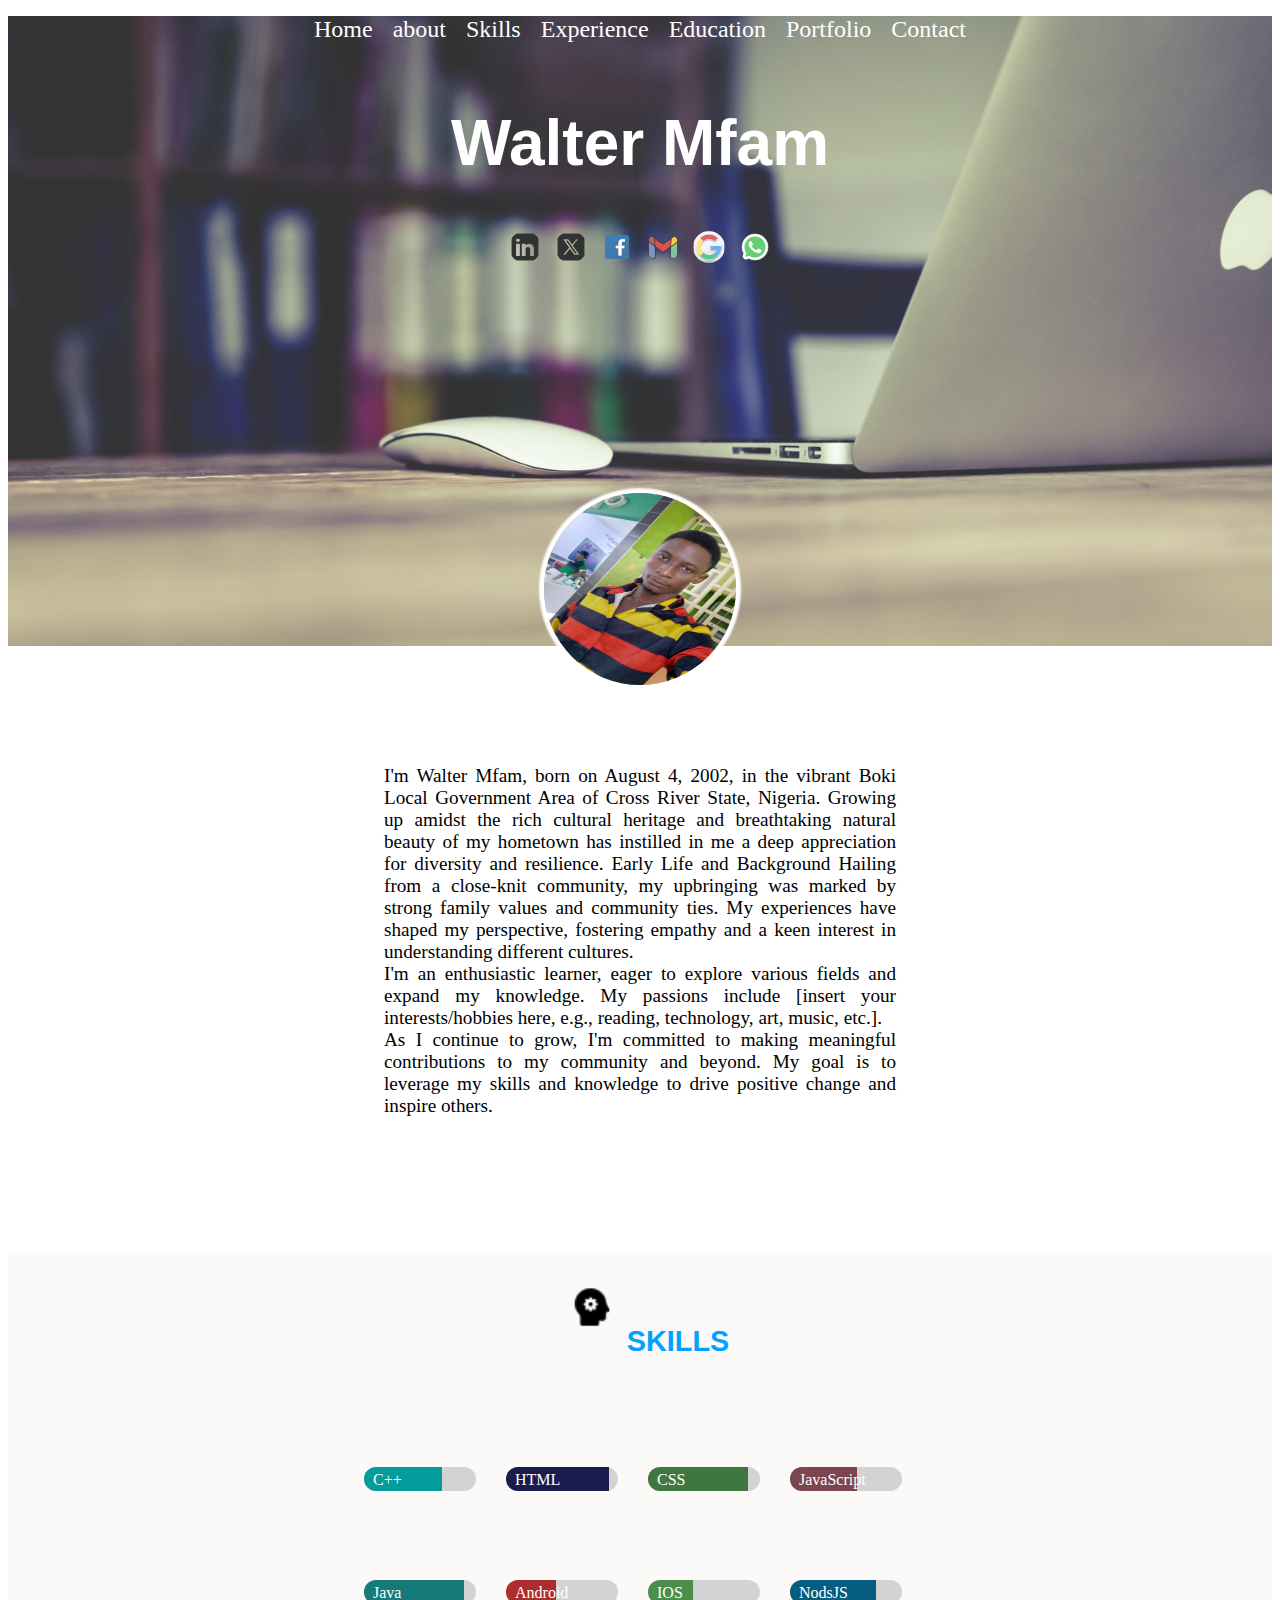
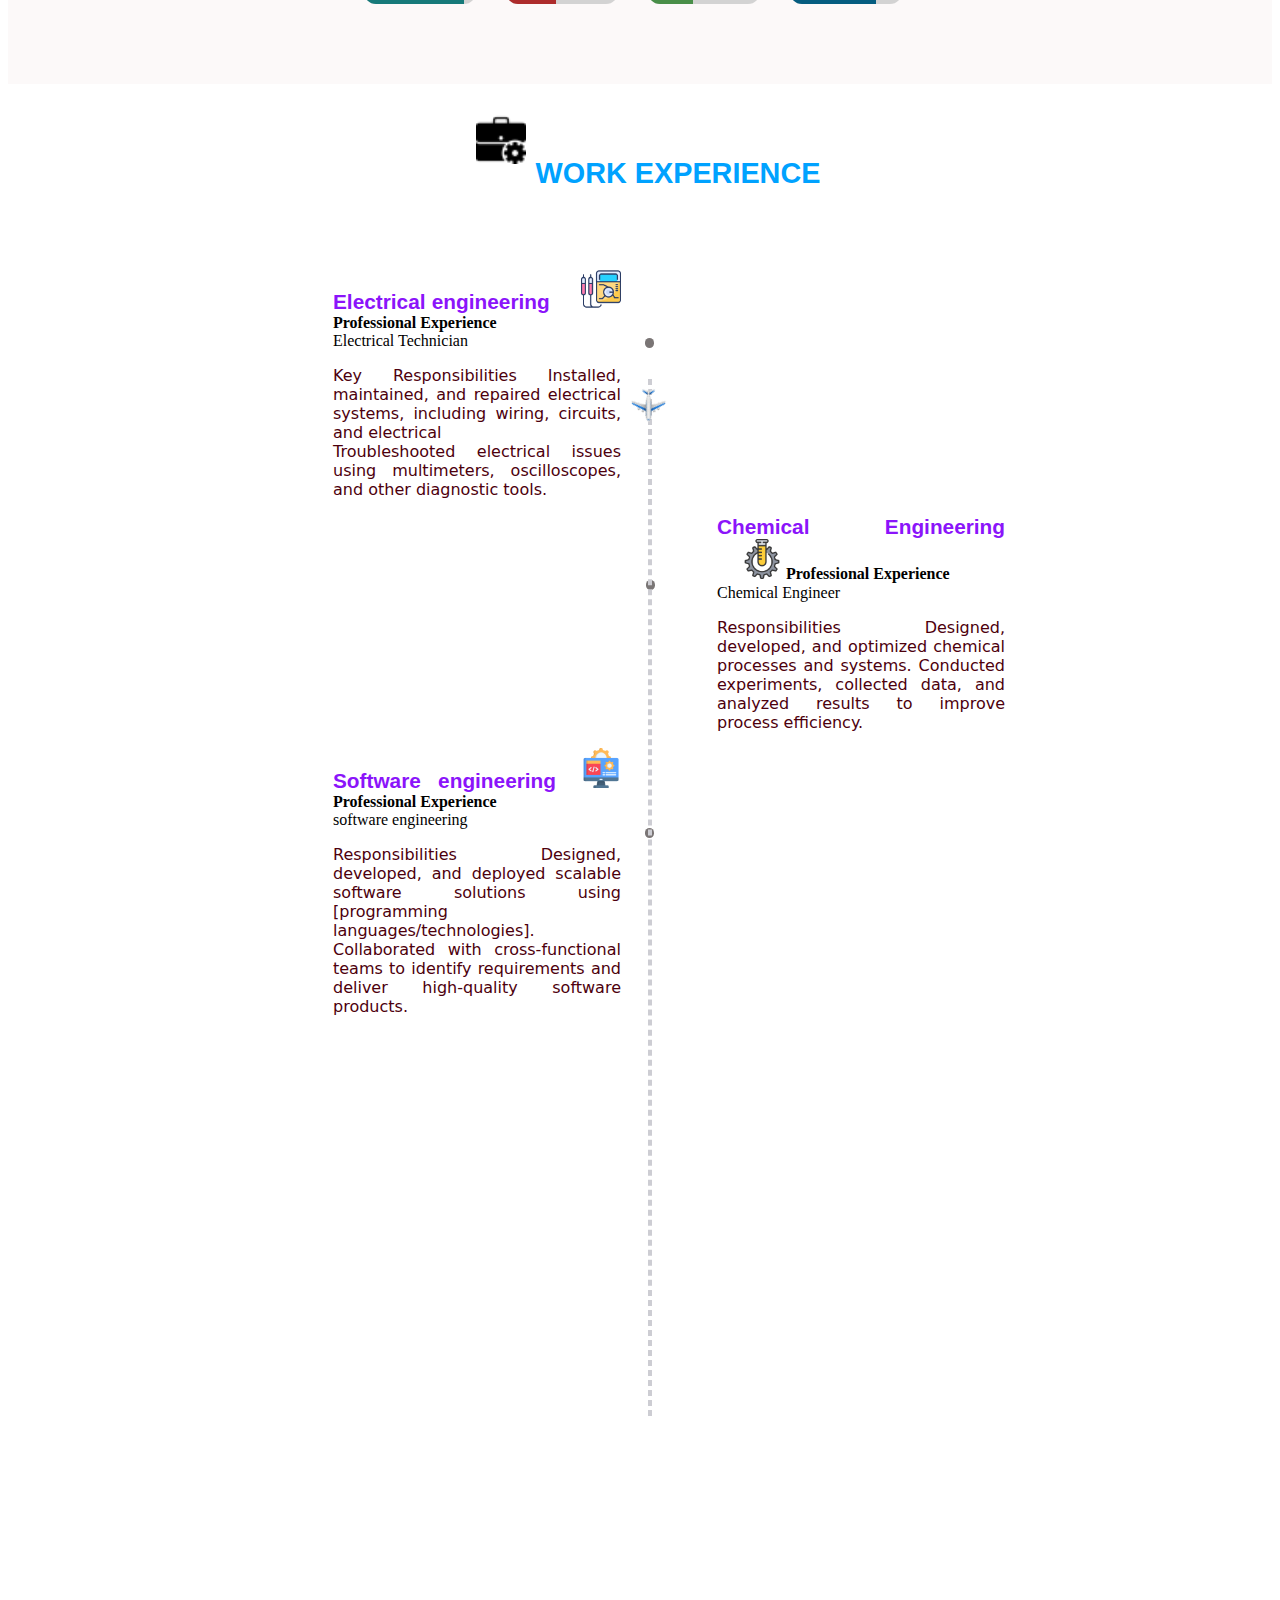
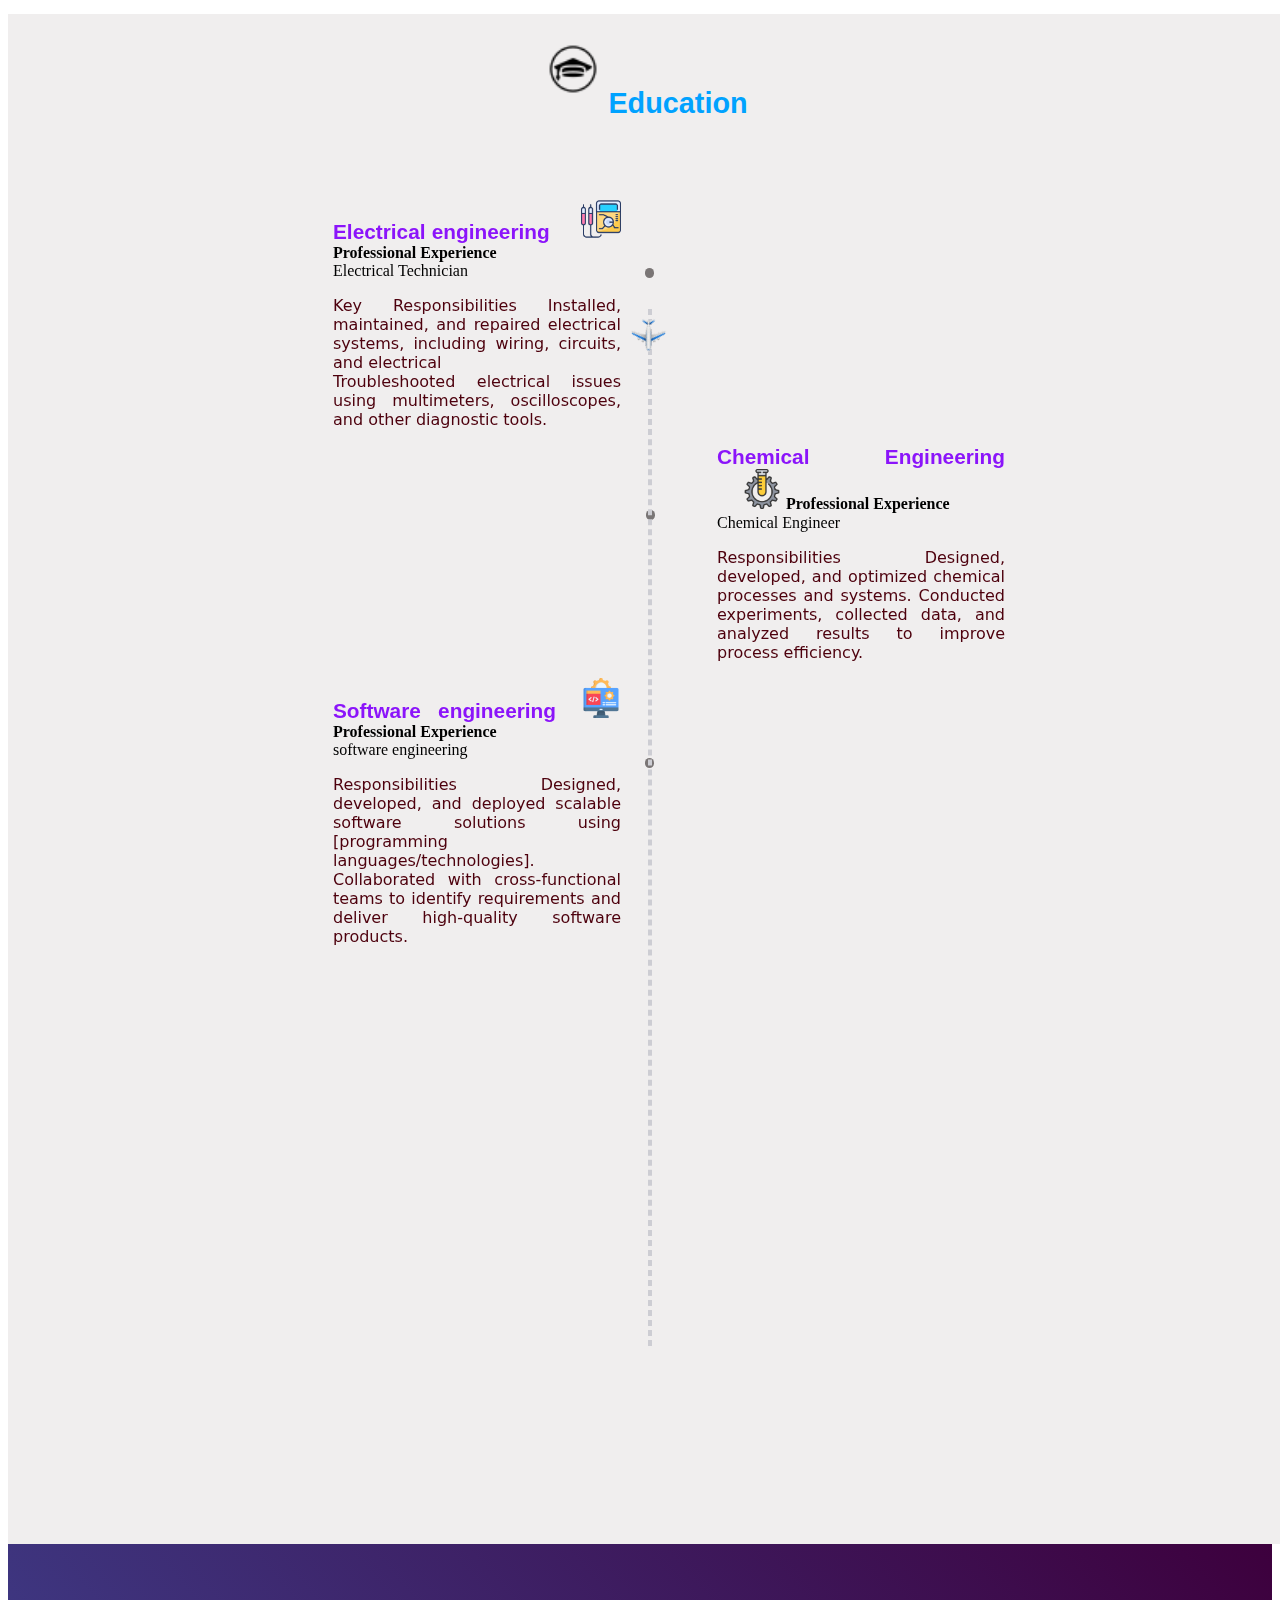
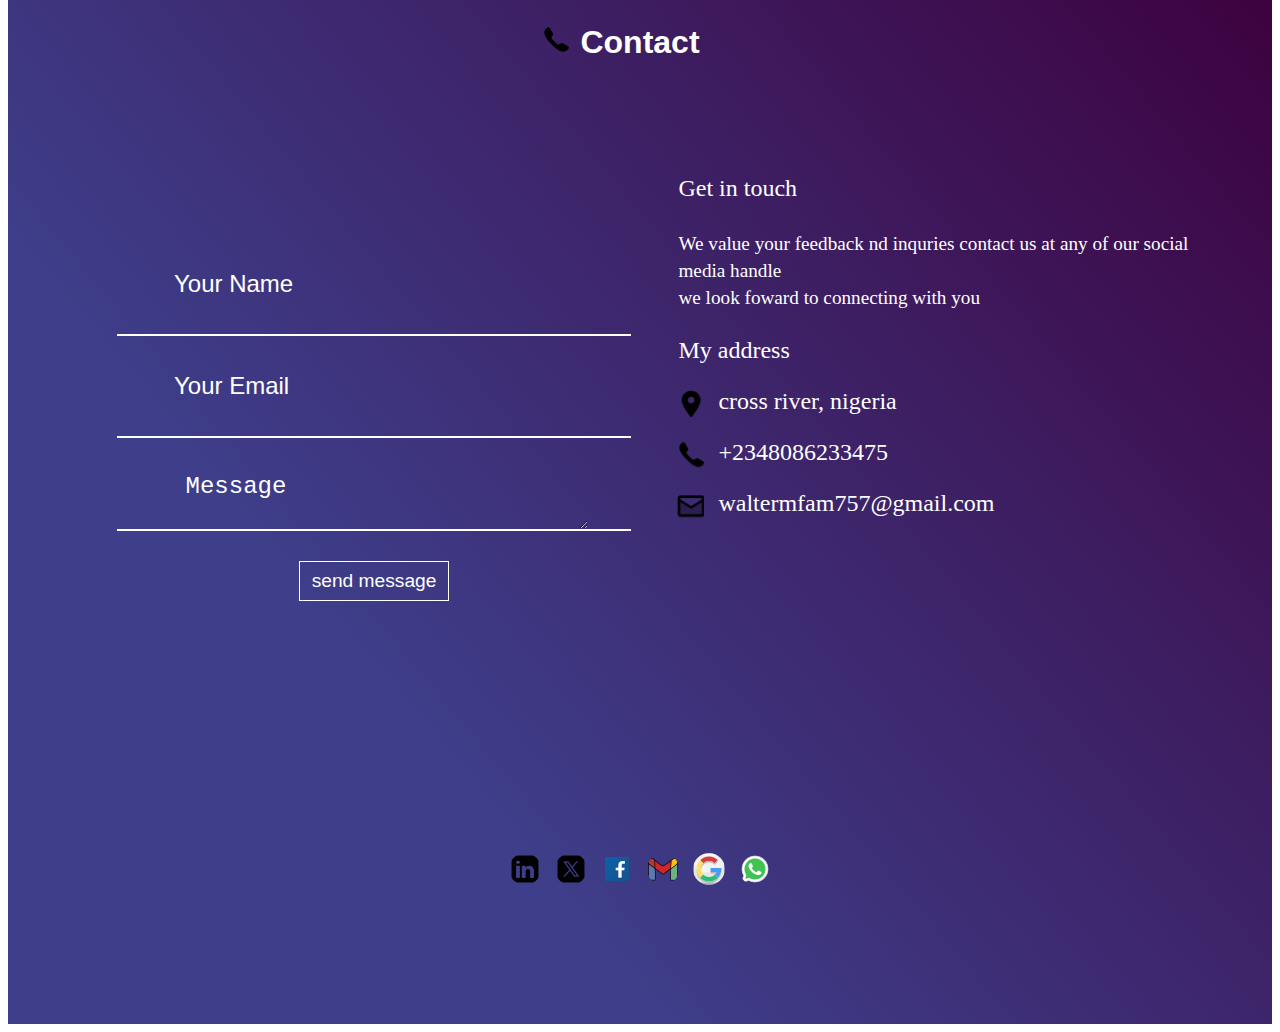
==== commit dd821d51: "update html/css" ====
--- a/index.html
+++ b/index.html
@@ -24,10 +24,10 @@
                            <a href="#">Home</a>
                         </li>
                         <li>
-                           <a href="#About"> about </a>
-                        </li>
-                        <li>
-                           <a href="#skills"> Skills </a>
+                           <a href="#About">about</a>
+                        </li>
+                        <li>
+                           <a href="#skills">Skills</a>
                         </li>
                         <li>
                            <a href="#experience">Experience</a>
@@ -56,7 +56,7 @@
                 <a href="#About">about</a>
              </li>
              <li>
-                <a href="#skills">Skills</a>
+                <a href="#skills-section">Skills</a>
              </li>
              <li>
                 <a href="#experience">Experience</a>
@@ -113,12 +113,12 @@
 
 <main>
 
-    <section id="home">
-
-    </section>
-
-
-    <section id="about" >
+    <section class="home">
+
+    </section>
+
+
+    <section class="about">
          <div class="my-image">
             <img src="images/IMG_20240508_113622_561.jpg" alt="">
 
@@ -141,7 +141,7 @@
          </div>
     </section>
 
-    <section id="skills-section" >
+    <section class="skills-section">
 
       <div class="skills-head">
       <DIV id="section-icon">
@@ -189,7 +189,7 @@
     </section>
 
      <div class="experience">
-    <section id="experience">
+    <section class="experience">
       <div class="skills-head">
       <DIV id="section-icon">
         <div class="ico">
@@ -251,7 +251,7 @@
     
     </section>
   </div>
-    <section id="education"> 
+    <section class="education"> 
       <div class="skills-head">
         <DIV id="section-icon">
           <div class="ico">
@@ -319,7 +319,7 @@
     </section>
 
 
-    <section id="contact">
+    <section class="contact">
     <div class="contact-head">
       <div id="contact-text">
         <b> Contact </b>
--- a/style.css
+++ b/style.css
@@ -1,8 +1,5 @@
 
 /*body header*/
-html{
-  scroll-behavior: smooth;
-}
 #body-header{
     background-image:url(images/macbook_mouse.jpg) ;
     height: 70vh;
@@ -11,7 +8,6 @@
     opacity: 0.8;
     background-attachment: fixed;
     
-    
 }
 /*horizontal list*/
 .horizontal-list{
@@ -33,7 +29,6 @@
     border-bottom: 1px solid white;
     transition: color 0.5s, border-bottom 0.2s;
 }
-
 .text-center{
     text-align: center;
 }
@@ -68,7 +63,6 @@
     width: 100%;
     border-radius: 50%;
     box-shadow: 0px 0px 2px 5px white;
-    
 
 }
 .my-image{
@@ -77,11 +71,10 @@
     margin: auto;
     margin-top: -17vh;
 }
-#about{
+.about{
     position: relative;
     height: auto;
-    width: 100%;
- background-color: rgba(255, 255, 255, 0);
+
     
    
 }
@@ -89,38 +82,35 @@
     margin: auto;
     height: auto;
     width: 40vw;
-    font-size: 0.9rem;
+    font-size: 1.2rem;
     text-align: justify;
     margin-top:5rem;
     margin-bottom: 15vh;
    }
-   
    /*skills*/
-   #skills-section{
-    background-color: rgb(247, 247, 247);
+   .skills-section{
+    background-color: rgb(252, 249, 249);
     height: auto;
     max-height: 90vh;
     display: flex;
     flex-direction: column;
     justify-content: center;
     flex-wrap: wrap;
-    width: 100%;
    }
    .section-icon{
     display: flex;
     align-items: center;
    }
    .icon{
-    
-    height: 40px;
-    width: 40px;
+    height: 50px;
+    width: 50px;
     margin-top: 30px;
    }
    #section-text{
-     font-size: 1.3rem;
+     font-size: 1.8rem;
      color: rgb(0, 162, 255);
      margin-top: 8px;
-     font-family: cursive;
+     font-family: sans-serif;
      display: flex;
      align-items: center;
    }
@@ -163,7 +153,7 @@
    #skills{
     height: 1.5rem;
     width: 7rem;
-    background-color:rgb(243, 236, 236);
+    background-color:lightgrey;
     margin-right: 30px;
     border-radius: 20px;
     border: 0px solid gray;
@@ -240,11 +230,11 @@
     color: white;
    }
 /*work experience*/
-#experience, #education{
+.experience, .education{
     height: 170vh;
-    width: 100%;
+    width: 100vw;
     display: inline-block;
-    background-color:rgb(246, 247, 247);
+    background-color:white;
     display: flex;
     align-items: center;
     flex-direction: column;
@@ -283,7 +273,7 @@
 .electrical{
     color: rgb(139, 20, 250);
     font-family: sans-serif;
-    font-size: 1rem;
+    font-size: 1.3rem;
 }
 .chemical{
     color: rgb(139, 20, 250);
@@ -318,7 +308,6 @@
 .experience-text{
     font-family:system-ui, -apple-system, BlinkMacSystemFont, 'Segoe UI', Roboto, Oxygen, Ubuntu, Cantarell, 'Open Sans', 'Helvetica Neue', sans-serif;
     color:rgb(77, 0, 13);
-    font-size: 0.9rem;
 }
 
   .timeline-traveller{
@@ -359,13 +348,9 @@
     left: -24.7%;
     top: 30%;
   }
-  #education{
+  .education{
     background-color: rgb(240, 238, 238);
-    display: flex;
-    flex-direction: column;
-    align-items: center;
-  }
- 
+  }
   @media screen and (max-width: 600px){
    
     #mbtn{
@@ -399,21 +384,19 @@
     .social-div{
       height: 100px !important;
       position: fixed !important;
-       left: 90% !important;
+       left: 93% !important;
        top: 38%;
     }
     .timeline{
-        width: 100vw !important;
-        padding-bottom: 50px;
+        width: 90vw;
     }
     .divider{
      
-      left: 19%;
-      height: 600px;
+      left: 3%;
     }
     .timeline-box{
-      width: 50% !important;
-      left: 25% !important;
+      width: 70%;
+      left: 12% !important;
     }
     .timeline-box:nth-child(2n+1)::after{
           left: -15%;
@@ -423,11 +406,10 @@
 }
 .text-centermain{
   width: 80%;
-
-}
-#contact{
-    height: 130vh !important;
-    width: 100% !important;
+}
+.contact{
+    height: 150vh !important;
+    width: 100%;
     background-image: linear-gradient(-130deg, rgb(61, 0, 61), rgb(62, 62, 138) 70%);
     display: flex !important;
     flex-direction: column;
@@ -455,7 +437,7 @@
   width: 100% !important;
 
 }
-#contact input{
+.contact input{
   height: 30px !important;
   width: 170px !important;
   font-size: 15px !important;
@@ -492,209 +474,25 @@
 }
 .light-div{
   display: block !important;
+  float: right;
 }
 #light-box:target{
-  height: 40% !important;
-  width:100% !important;
-  background-color: rgba(156, 138, 138, 0.274) !important;
+  height: 38% !important;
+  width:30% !important;
+  background-color: rgb(51, 48, 48);
   top: 1.4%;
-  transition: 1s ease-in-out !important;
+  left: 70%;
+  transition: 1s step-start;
   
 }
 .social-contact{
   display: none;
 }
-#contact input{
-  display: block;
-  margin: 10px !important;
-  height: 30px !important;
-  width: 400px;
-  font-size: 0.9rem !important;
-  border: none;
-  background-color: transparent;
-  padding: 2px !important;
-  color: white;
-
-}
-.adjust{
-  margin-left: 40px;
-  font-size: 15px;
-}
-  }
-  @media screen and (max-width: 480px){
-   
-    #mbtn{
-      color:white;
-      background-color: transparent;
-      height: 30px;
-      width: 60px;
-      border: 1px solid white;
-    }
-    .header-name h1{
-      font-family:cursive;
-       font-size: 2.5em !important;
-       color: white;
-       text-align: center;
-       margin-top: 0%!important;
-          padding-top: 180px;
-       display: block !important;
-      }
-      .horizontal-list-social{
-        padding-left: 0px;
-        margin-top: 4%;
-    
-    }
-    .horizontal-list-social li{
-        display: block !important;
-        text-align:right !important;
-        padding-left: 0px;
-        margin: 0;
-        position:'';
-    }
-    .social-div{
-      height: 100px !important;
-      position: fixed !important;
-       left: 90% !important;
-       top: 38%;
-    }
-    .timeline{
-        width: 100vw !important;
-        padding-bottom: 50px;
-        padding-bottom: 50px;
-    }
-    .divider{
-     
-      left: 19%;
-      height: 700px;
-    }
-    .timeline-box{
-      width: 70%;
-      left: 25% !important;
-      padding-bottom: 30px;
-      text-align: center;
-      max-height: 300px;
-    }
-    .timeline-box:nth-child(2n+1)::after{
-          left: -15%;
-    }
-    .timeline-box:nth-child(2n)::after{
-      left: -15%;
-}
-.chemical::after{
-  display: none !important;
-}
-.software::after{
-  display: none;
-}
-.electrical::after{
-  display: none;
-}
-.text-centermain{
-  width: 80%;
-
-}
-#contact{
-    height: 130vh !important;
-    width: 100% !important;
-    background-image: linear-gradient(-130deg, rgb(61, 0, 61), rgb(62, 62, 138) 70%);
-    display: flex !important;
-    flex-direction: column;
-    align-items: center;
-}
-.content{
-  flex-direction: column;
-  height: 70%;
-  width: 80%;
-
-
-}
-#formm{
-  height: 350px !important;
-  width: 100% !important;
-}
-
-.form{
-  height:350px !important;
-  width: 100% !important;
-  
-}
-.contact-me{
-  height: 370px !important;
-  width: 70% !important;
-   text-align: center !important;
-}
-.contact-head{
-  padding-top: 50px !important;
-}
-#contact input{
-  height: 30px !important;
-  width: 170px !important;
-  font-size: 15px !important;
-   display: inline !important;
-}
-.span-text{
-  font-size: 15px !important;
-}
-form .border{
-  height: 0px;
-  width: 200px;
-  border: 1px solid rgb(255, 255, 255);
-}
-#text-area{
-height: 10px;
-width: 100px;
-font-size: 20px !important;
-max-width: 170px !important;
-min-width: 170px !important;
-min-height: 40px !important;
-max-height: 100px !important;
-margin-left: 0px !important;
-}
-.social-contact{
-  height: 7% !important;
-  width: 80% !important;
-}
-.contact-head{
-  height: 5% !important;
-  width: 20%;
-}
-#hide{
-  display: none;
-}
-.light-div{
-  display: block !important;
-}
-#light-box:target{
-  height: 40% !important;
-  width:100% !important;
-  background-color: rgba(156, 138, 138, 0.274) !important;
-  top: 1.4%;
-  transition: 1s ease-in-out !important;
-  
-}
-.social-contact{
-  display: none;
-}
-#contact input{
-  display: block;
-  margin: 10px !important;
-  height: 30px !important;
-  width: 400px;
-  font-size: 0.9rem !important;
-  border: none;
-  background-color: transparent;
-  padding: 2px !important;
-  color: white;
-
-}
-.adjust{
-  margin-left: 40px;
-  font-size: 15px;
-}
+
   }
 
   /*contact*/
-  #contact{
+  .contact{
     height: 120vh;
     width: 100%;
     background-image: linear-gradient(-130deg, rgb(61, 0, 61), rgb(62, 62, 138) 70%);
@@ -717,7 +515,7 @@
     flex-wrap: wrap;
     min-width: 400px;
   }
-  #social-contact{
+  .social-contact{
     height: 20%;
     width: 50%;
   }
@@ -741,7 +539,7 @@
     width: 45%;
     margin-left: 20px;
   }
-  #contact input{
+  .contact input{
     display: block;
     margin: 20px;
     height: 50px;
@@ -853,8 +651,8 @@
 }
 #light-box:target{
   height: 35%;
-  width:100% ;
-  background-color: black;
+  width:10% ;
+  background-color: rgb(51, 48, 48);
   
 }
  #light-box a{
